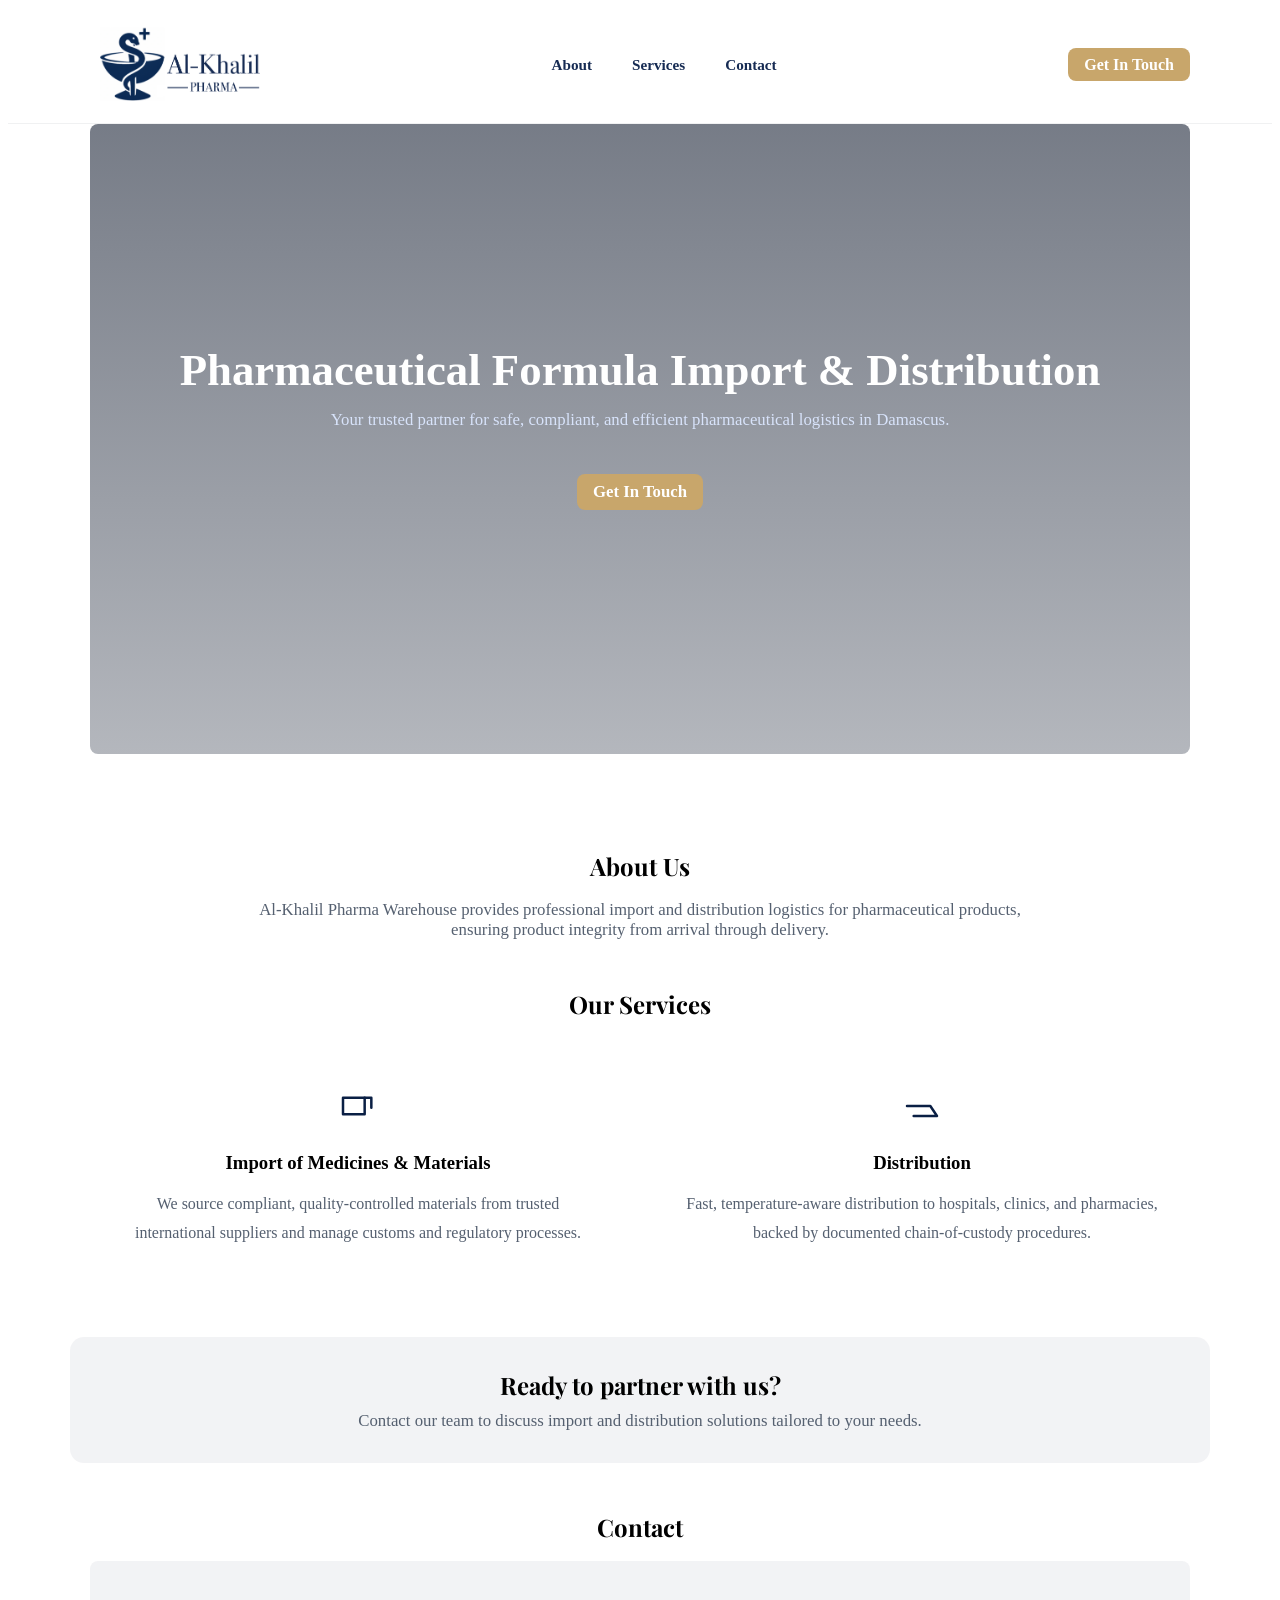
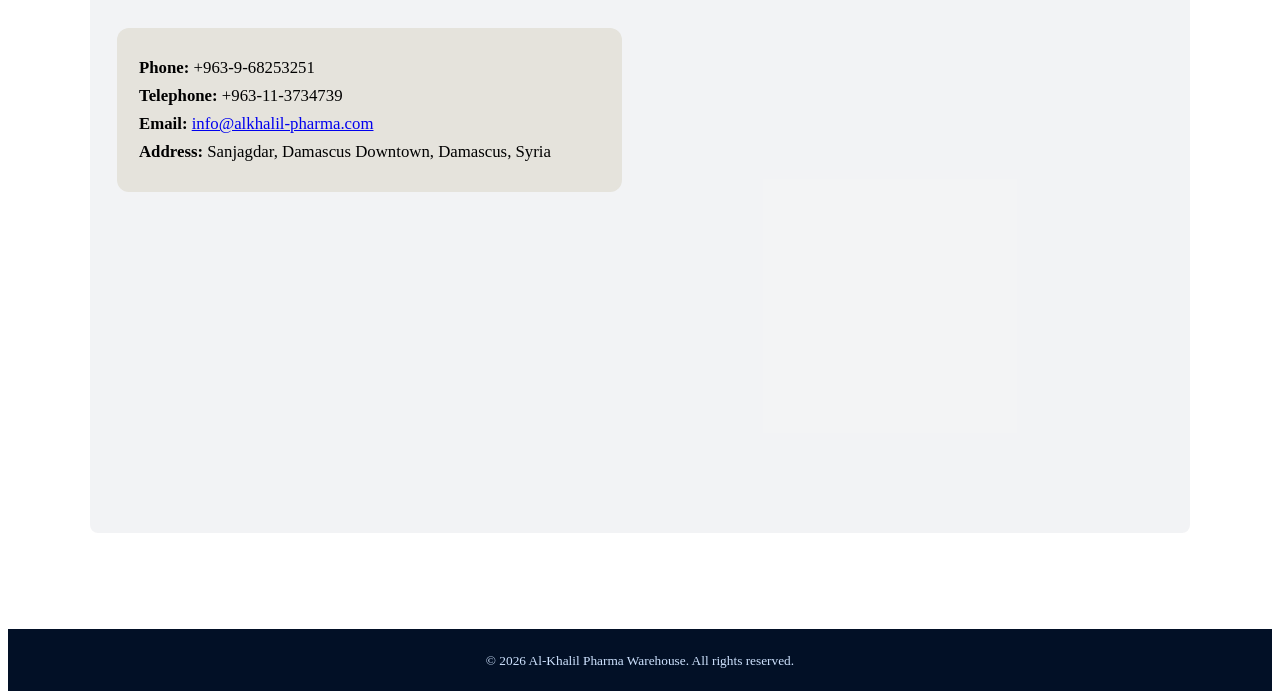
==== index.html @ 975c4d78 "Add files via upload" ====
<!DOCTYPE html>
<html lang="en">
<head>
<meta charset="utf-8">
<meta name="viewport" content="width=device-width, initial-scale=1">
<meta name="description" content="Al-Khalil Pharma Warehouse — secure pharmaceutical storage, import and distribution services in Damascus.">
<meta name="theme-color" content="#0A1F44">
<title>Al-Khalil Pharma Warehouse</title>

<link rel="preconnect" href="https://fonts.googleapis.com">
<link rel="preconnect" href="https://fonts.gstatic.com" crossorigin>
<link href="https://fonts.googleapis.com/css2?family=Inter:wght@300;400;600;700&family=Playfair+Display:wght@600;700&display=swap" rel="stylesheet">

<style>
:root{
    --bg:#ffffff;
    --surface:#ffffff;
    --muted:#556070;
    --primary:#0A1F44;
    --accent:#c8a66b;
    --radius:14px;
    --container:clamp(340px, 88vw, 1100px);
    --base-font:16px;
}

html {
    scroll-behavior: smooth;
}
/* Header */
header{
    background:transparent;
    color:var(--primary);
    border-bottom:1px solid rgba(9,24,44,0.06);
    position:sticky;
    top:0;
    z-index:1000;
}
.wrap{
    max-width:var(--container);
    margin:0 auto;
    padding:18px;
    display:flex;
    align-items:center;
    justify-content:space-between;
    background-color: white;
}
img {
    width: 160px;
    padding-left: 10px !important;

}
.wrap0 {
    background-color: #021026;
}
nav a{
    font-size: 0.95rem;
    transition: 0.2s;
    padding: 10px 18px;
    border-radius: 8px;
    /* background: navy; */
    color: #162b53;
    text-decoration: none;
    font-weight: 600;
    transition: 0.2s;
}

nav a:hover{color:var(--accent);}
.mobile-toggle{display:none; background:transparent; border:0; color:var(--primary); font-size:1.6rem; cursor:pointer;}
.header-cta .btn{padding:8px 16px; border-radius:8px; background:var(--accent); color:var(--surface); text-decoration:none; font-weight:600; transition:0.2s;}
.header-cta .btn:hover{opacity:0.9; transform:translateY(-1px);}

/* Hero */
.hero{
    color:white;
    text-align:left;
    background-image:linear-gradient(rgba(6,16,36,0.55), rgba(6,16,36,0.3)), url('images/hback.png');
    background-size:cover;
    background-position:center;
    background-repeat:no-repeat;
    position:relative;
    border-radius: 8px;
    min-height:70vh;
    display:flex;
    align-items:center;
    justify-content: center; 

}
.hero-inner{
    max-width:var(--container);
    margin:0 auto;
    padding:64px 20px;
    z-index:1;
    position:relative;
    transform: translateY(-40px);
    padding-top:120px;
    text-align: center;
}
.hero h1{
    font-size:clamp(1.8rem, 4vw, 2.8rem);
    margin:0 0 14px;
    font-weight:700;
}
.hero p{
    color:rgba(219,231,255,0.95);
    margin:0 0 20px;
    font-size:1.05rem;
}
.hero .btn{
    font-size: 1.05em;
    padding: 8px 16px;
    border-radius: 8px;
    background: var(--accent);
    color: var(--surface);
    text-decoration: none;
    font-weight: 600;
    left: auto !important;
    display:inline-block;
    margin-top:28px;
    margin-left:0;
    margin: 24px auto 0;

}
.hero .btn:hover{opacity:0.9; transform:translateY(-2px);}

.contact {
    gap: 36px;
    padding: 44px 0;
    background-color: rgba(10,31,68,0.05);
    border-radius: 8px;
}

.contact .map {
    width: 450px !important;
    height: 390px !important;
    border-bottom-style: solid !important;
    border-bottom-width: 0px !important;
    border-bottom-left-radius: 12px !important;
    border-bottom-right-radius: 12px !important;
    margin-bottom: 50px !important;
}

.info {
    background-color: rgb(229, 227, 220) !important;
    border-top-left-radius: 12px !important;
    border-top-right-radius: 8px;
    border-bottom-right-radius: 8px;
    border-bottom-left-radius: 12px !important;
    margin-left: 27px !important;
    margin-top: 23px !important;
}
.contact .div {
    padding: 22px;
    border-radius: 12px;
    background: transparent;
}
/* Main content */
main{padding:48px 20px}
section{max-width:var(--container); margin:0 auto 48px}
h2{font-size:1.5rem; margin:0 0 18px; text-align:center; font-family:'Playfair Display', serif;}
p.lead{color:var(--muted); text-align:center; max-width:820px; margin:0 auto; font-size:1.05rem}

/* Services */
.services{display:grid; grid-template-columns:repeat(auto-fit,minmax(240px,1fr)); gap:28px; margin-top:28px}
.card{background:transparent; padding:26px; border-radius:calc(var(--radius) + 2px); text-align:center; transition:0.3s}
.card:hover{background:rgba(200,166,107,0.05); transform:translateY(-4px)}
.icon{width:64px;height:64px;margin:0 auto 14px; display:flex; align-items:center; justify-content:center; color:var(--primary)}
.card h3{margin:8px 0 12px; font-weight:600}
.card p{color:var(--muted); font-size:1rem; line-height:1.8}

/* Contact */
.contact{display:grid; grid-template-columns:1fr; gap:24px; align-items:start; justify-items:stretch; padding:28px 0}
.contact div{padding:22px; border-radius:12px; background:transparent}
.contact .info p{margin:8px 0; font-size:1.05rem}
.contact .map{display:block}
.contact .map iframe{width:100%; height:320px; border:0; border-radius:10px}

@media (min-width:900px){
    .contact{grid-template-columns:1fr 1fr; gap:36px; padding:44px 0}
    .contact .map iframe{height:440px}
}

/* CTA section */
.center-cta{background:rgba(10,31,68,0.05); border-radius:var(--radius); padding:32px 20px; text-align:center}
.center-cta h2{margin-bottom:10px}
.center-cta .btn{padding:12px 20px; font-size:1rem}

/* Footer */
footer{background:#021026; color:#cfe3ff; padding:22px 0; text-align:center}

/* Logo */
.logo{
    display:block;
    max-height:56px;
    width:auto;
    object-fit:contain;
    cursor:pointer;
}

/* Media queries */
@media (max-width:800px){
    nav{display:none}
    .mobile-toggle{display:block}
    .hero-inner{padding:48px 16px}
    .contact{grid-template-columns:1fr}
    .wrap{padding:12px}
}
nav a:focus, .mobile-toggle:focus{outline:3px solid rgba(12,44,78,0.12); outline-offset:2px}
</style>
</head>
<body>

<header role="banner">
    <div class="wrap">
        <div id="logo">
            <img src="images/logo.png" alt="Al-Khalil Pharma logo">
        </div>
        <nav role="navigation" aria-label="Main navigation">
            <a href="#about">About</a>
            <a href="#services">Services</a>
            <a href="#contact">Contact</a>
        </nav>

        <div class="header-cta">
            <a href="#contact" class="btn">Get In Touch</a>
        </div>

        <button class="mobile-toggle" aria-controls="mobile-menu" aria-expanded="false">☰</button>
    </div>

    <div id="mobile-menu" style="display:none; padding:0 18px 18px; background:linear-gradient(180deg,var(--primary),#0b274f);">
        <a href="#about" style="display:block; color:white; padding:8px 0; text-decoration:none">About</a>
        <a href="#services" style="display:block; color:white; padding:8px 0; text-decoration:none">Services</a>
        <a href="#contact" style="display:block; color:white; padding:8px 0; text-decoration:none">Contact</a>
    </div>
</header>

<!-- Hero section -->
<section class="hero">
    <div class="hero-inner">
        <h1>Pharmaceutical Formula Import & Distribution</h1>
        <p>Your trusted partner for safe, compliant, and efficient pharmaceutical logistics in Damascus.</p>
        <a href="#contact" class="btn">Get In Touch</a>
    </div>
    <img src="images/hero.jpg" alt="Pharmaceutical warehouse" style="display:none;" loading="lazy" onerror="console.warn('Hero image missing');">
</section>

<main>
<section id="about">
    <h2>About Us</h2>
    <p class="lead">Al-Khalil Pharma Warehouse provides professional import and distribution logistics for pharmaceutical products, ensuring product integrity from arrival through delivery.</p>
</section>

<section id="services">
    <h2>Our Services</h2>
    <div class="services">
        <div class="card">
            <div class="icon" aria-hidden="true">
                <svg width="40" height="40" viewBox="0 0 24 24" fill="none">
                    <path d="M3 7h13v10H3z" stroke="currentColor" stroke-width="1.5" stroke-linecap="round" stroke-linejoin="round"/>
                    <path d="M16 7l4 0 0 6" stroke="currentColor" stroke-width="1.5" stroke-linecap="round" stroke-linejoin="round"/>
                </svg>
            </div>
            <h3>Import of Medicines & Materials</h3>
            <p>We source compliant, quality-controlled materials from trusted international suppliers and manage customs and regulatory processes.</p>
        </div>

        <div class="card">
            <div class="icon" aria-hidden="true">
                <svg width="40" height="40" viewBox="0 0 24 24" fill="none">
                    <path d="M3 12h14l4 6H7" stroke="currentColor" stroke-width="1.5" stroke-linecap="round" stroke-linejoin="round"/>
                </svg>
            </div>
            <h3>Distribution</h3>
            <p>Fast, temperature-aware distribution to hospitals, clinics, and pharmacies, backed by documented chain-of-custody procedures.</p>
        </div>
    </div>
</section>

<section class="center-cta">
    <h2>Ready to partner with us?</h2>
    <p class="lead">Contact our team to discuss import and distribution solutions tailored to your needs.</p>
</section>

<section id="contact">
    <h2>Contact</h2>
    <div class="contact">
        <div class="info">
            <p><strong>Phone:</strong> +963-9-68253251 </p>
            <p><strong>Telephone:</strong> +963-11-3734739 </p>
            <p><strong>Email:</strong> <a href="mailto:info@alkhalil-pharma.com">info@alkhalil-pharma.com</a>
</p>
            <p><strong>Address:</strong> Sanjagdar, Damascus Downtown, Damascus, Syria</p>
        </div>
        <div class="map" aria-label="Map showing our location">
            <iframe src="https://www.google.com/maps/embed?pb=!1m18!1m12!1m3!1d3326.565619617214!2d36.299895299999996!3d33.512676899999995!2m3!1f0!2f0!3f0!3m2!1i1024!2i768!4f13.1!3m3!1m2!1s0x1518e7844804841b%3A0x6ba2b49e7fdc42d!2sKayaly%20%26%20alkhalil%20store!5e0!3m2!1sar!2s!4v1767476473838!5m2!1sar!2s" width="600" height="450" style="border:0;" allowfullscreen="" loading="lazy" referrerpolicy="no-referrer-when-downgrade"></iframe>
        </div>
    </div>
</section>
</main>

<footer>
    <div class="wrap0">
        <small>© 2026 Al-Khalil Pharma Warehouse. All rights reserved.</small>
    </div>
</footer>

<script>
(function(){
    const btn = document.querySelector('.mobile-toggle');
    const menu = document.getElementById('mobile-menu');
    if(!btn || !menu) return;
    btn.addEventListener('click', function(){
        const expanded = this.getAttribute('aria-expanded') === 'true';
        this.setAttribute('aria-expanded', String(!expanded));
        menu.style.display = expanded ? 'none' : 'block';
    });
})();
</script>

</body>
</html>
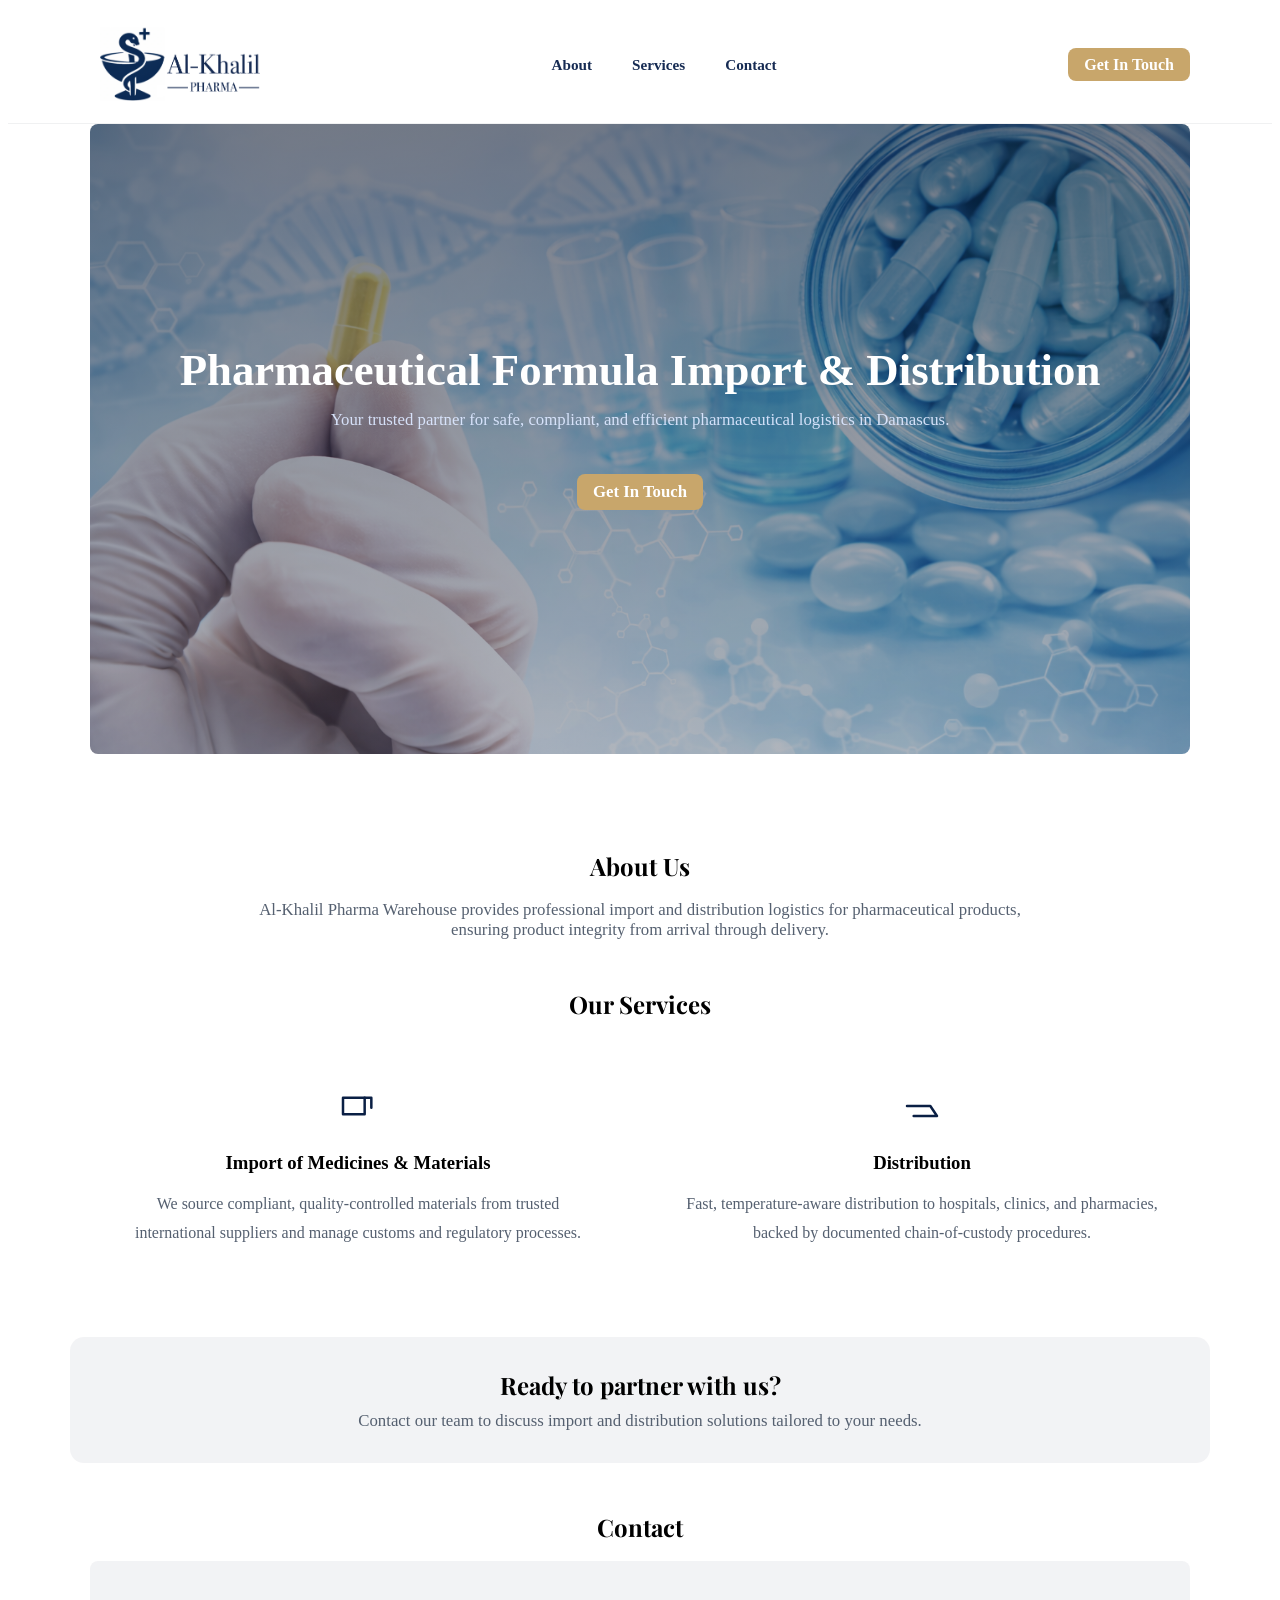
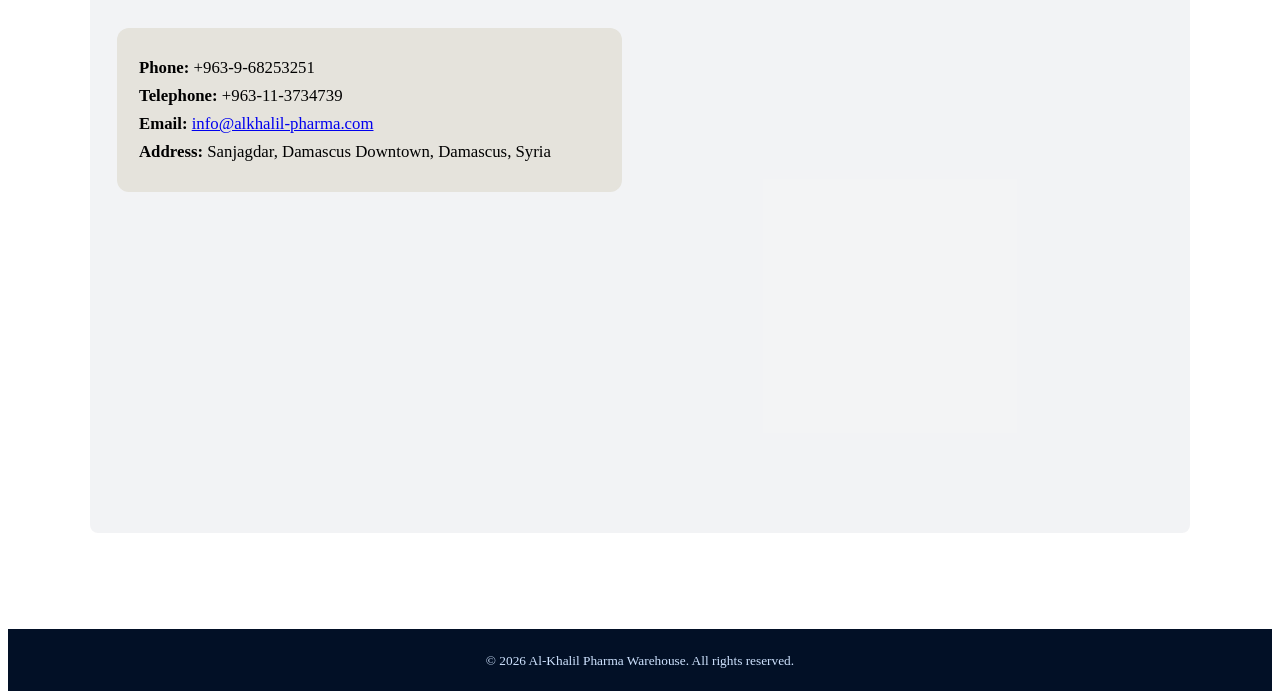
==== commit 7d545226: "Add files via upload" ====
--- a/index.html
+++ b/index.html
@@ -73,7 +73,7 @@
 .hero{
     color:white;
     text-align:left;
-    background-image:linear-gradient(rgba(6,16,36,0.55), rgba(6,16,36,0.3)), url('images/hback.png');
+    background-image:linear-gradient(rgba(6,16,36,0.55), rgba(6,16,36,0.3)), url('images/hback.PNG');
     background-size:cover;
     background-position:center;
     background-repeat:no-repeat;
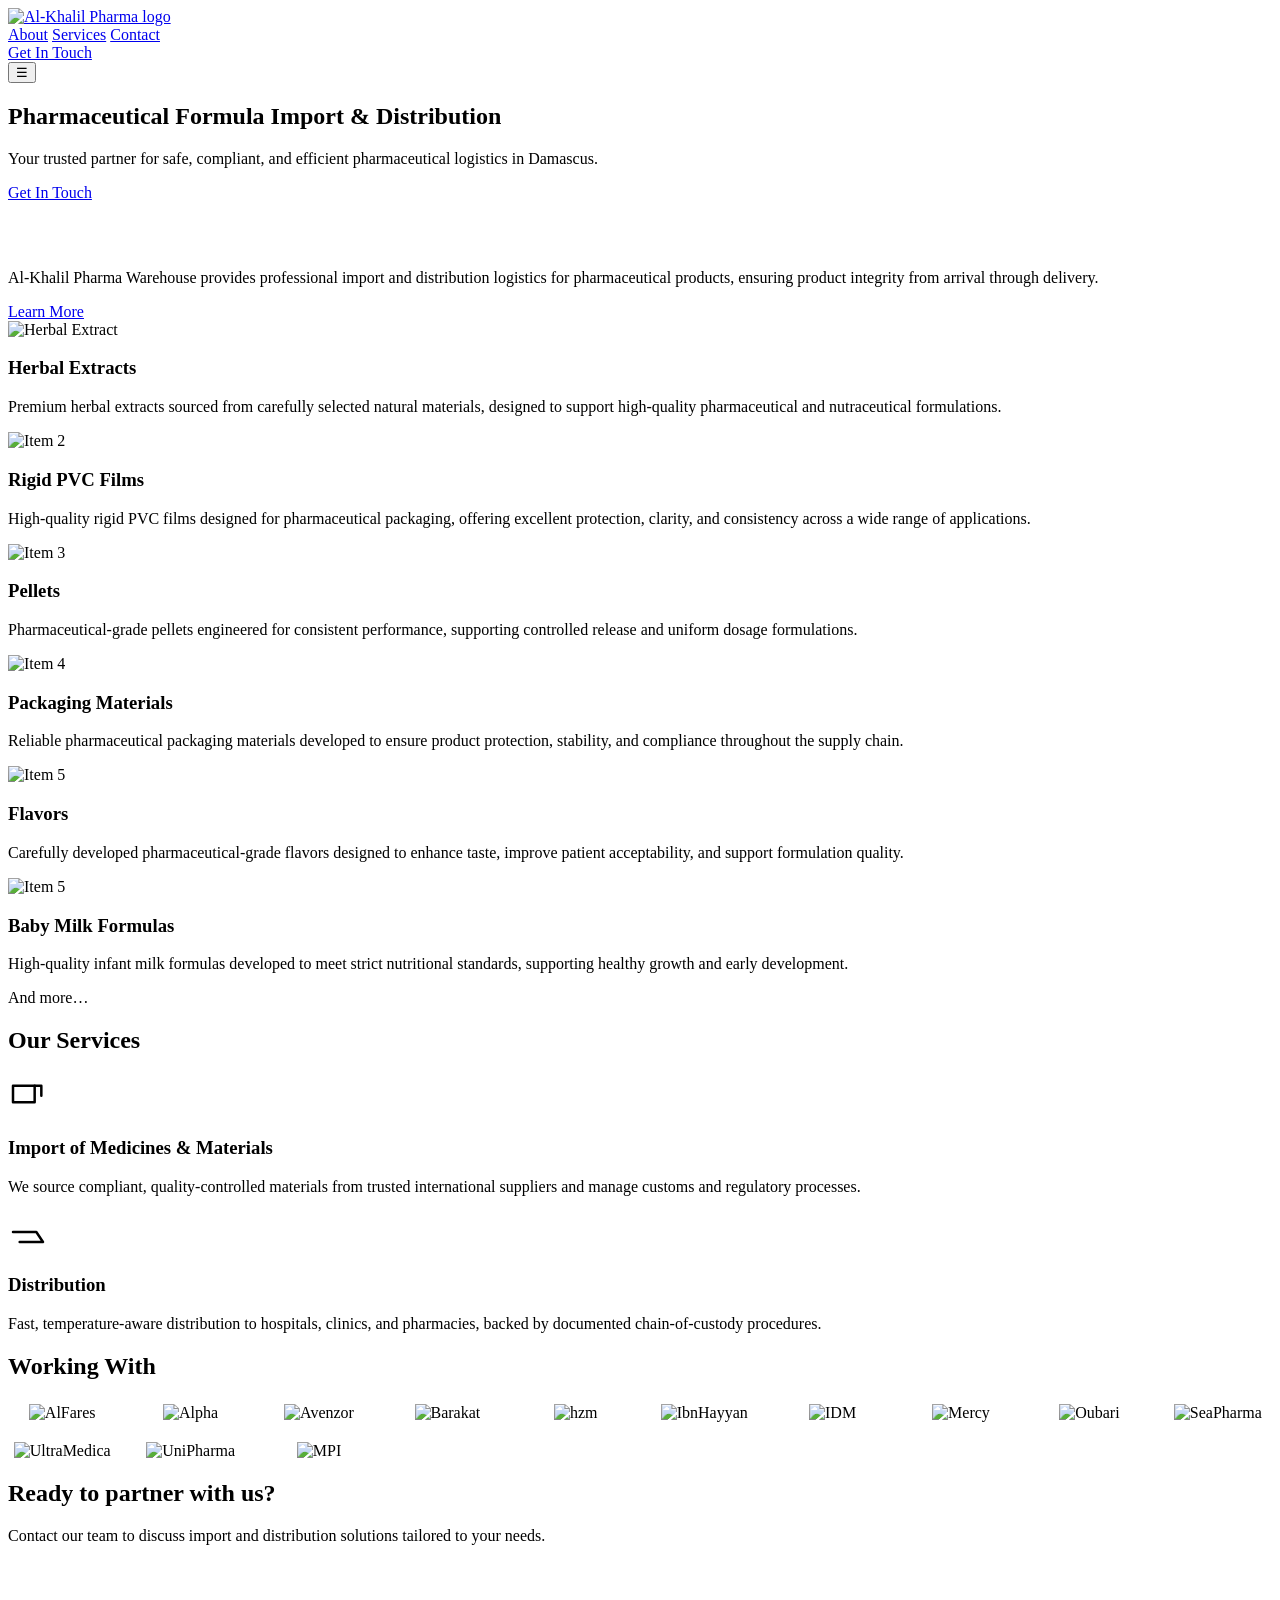
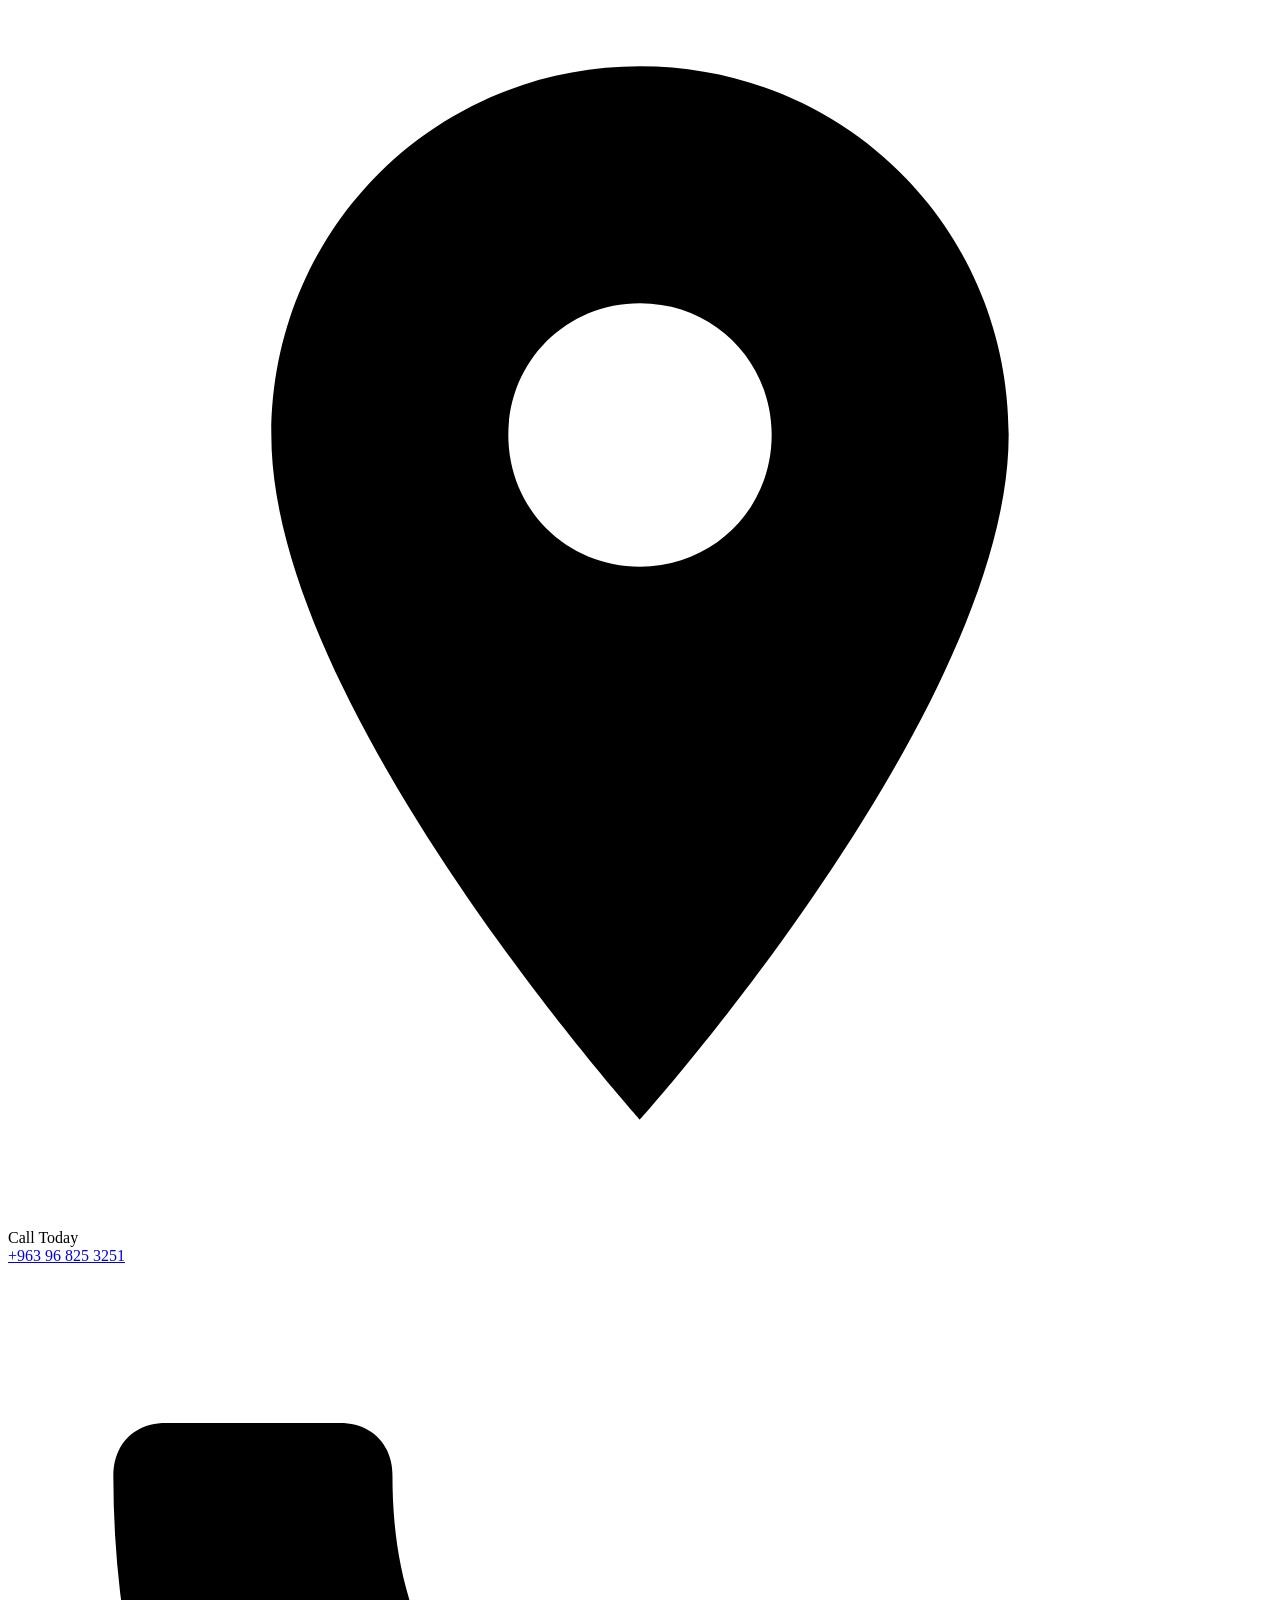
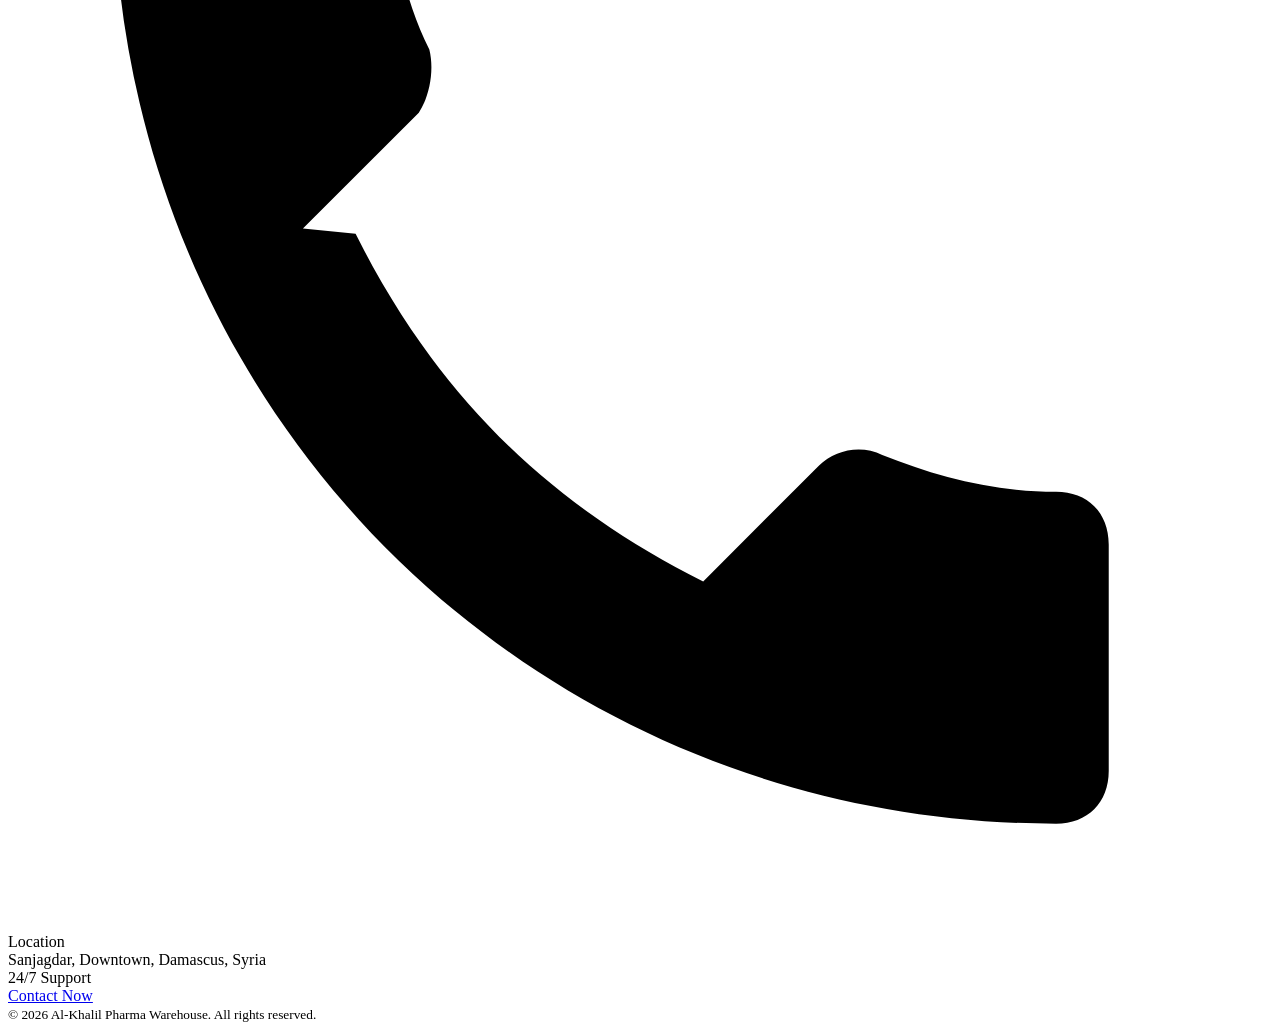
==== commit b583e237: "Add files via upload" ====
--- a/index.html
+++ b/index.html
@@ -3,235 +3,43 @@
 <head>
 <meta charset="utf-8">
 <meta name="viewport" content="width=device-width, initial-scale=1">
-<meta name="description" content="Al-Khalil Pharma Warehouse — secure pharmaceutical storage, import and distribution services in Damascus.">
+<meta name="description" content="Al-Khalil Pharma Warehouse — secure pharmaceutical import and distribution services in Damascus.">
 <meta name="theme-color" content="#0A1F44">
 <title>Al-Khalil Pharma Warehouse</title>
 
 <link rel="preconnect" href="https://fonts.googleapis.com">
 <link rel="preconnect" href="https://fonts.gstatic.com" crossorigin>
 <link href="https://fonts.googleapis.com/css2?family=Inter:wght@300;400;600;700&family=Playfair+Display:wght@600;700&display=swap" rel="stylesheet">
-
-<style>
-:root{
-    --bg:#ffffff;
-    --surface:#ffffff;
-    --muted:#556070;
-    --primary:#0A1F44;
-    --accent:#c8a66b;
-    --radius:14px;
-    --container:clamp(340px, 88vw, 1100px);
-    --base-font:16px;
-}
-
-html {
-    scroll-behavior: smooth;
-}
-/* Header */
-header{
-    background:transparent;
-    color:var(--primary);
-    border-bottom:1px solid rgba(9,24,44,0.06);
-    position:sticky;
-    top:0;
-    z-index:1000;
-}
-.wrap{
-    max-width:var(--container);
-    margin:0 auto;
-    padding:18px;
-    display:flex;
-    align-items:center;
-    justify-content:space-between;
-    background-color: white;
-}
-img {
-    width: 160px;
-    padding-left: 10px !important;
-
-}
-.wrap0 {
-    background-color: #021026;
-}
-nav a{
-    font-size: 0.95rem;
-    transition: 0.2s;
-    padding: 10px 18px;
-    border-radius: 8px;
-    /* background: navy; */
-    color: #162b53;
-    text-decoration: none;
-    font-weight: 600;
-    transition: 0.2s;
-}
-
-nav a:hover{color:var(--accent);}
-.mobile-toggle{display:none; background:transparent; border:0; color:var(--primary); font-size:1.6rem; cursor:pointer;}
-.header-cta .btn{padding:8px 16px; border-radius:8px; background:var(--accent); color:var(--surface); text-decoration:none; font-weight:600; transition:0.2s;}
-.header-cta .btn:hover{opacity:0.9; transform:translateY(-1px);}
-
-/* Hero */
-.hero{
-    color:white;
-    text-align:left;
-    background-image:linear-gradient(rgba(6,16,36,0.55), rgba(6,16,36,0.3)), url('images/hback.PNG');
-    background-size:cover;
-    background-position:center;
-    background-repeat:no-repeat;
-    position:relative;
-    border-radius: 8px;
-    min-height:70vh;
-    display:flex;
-    align-items:center;
-    justify-content: center; 
-
-}
-.hero-inner{
-    max-width:var(--container);
-    margin:0 auto;
-    padding:64px 20px;
-    z-index:1;
-    position:relative;
-    transform: translateY(-40px);
-    padding-top:120px;
-    text-align: center;
-}
-.hero h1{
-    font-size:clamp(1.8rem, 4vw, 2.8rem);
-    margin:0 0 14px;
-    font-weight:700;
-}
-.hero p{
-    color:rgba(219,231,255,0.95);
-    margin:0 0 20px;
-    font-size:1.05rem;
-}
-.hero .btn{
-    font-size: 1.05em;
-    padding: 8px 16px;
-    border-radius: 8px;
-    background: var(--accent);
-    color: var(--surface);
-    text-decoration: none;
-    font-weight: 600;
-    left: auto !important;
-    display:inline-block;
-    margin-top:28px;
-    margin-left:0;
-    margin: 24px auto 0;
-
-}
-.hero .btn:hover{opacity:0.9; transform:translateY(-2px);}
-
-.contact {
-    gap: 36px;
-    padding: 44px 0;
-    background-color: rgba(10,31,68,0.05);
-    border-radius: 8px;
-}
-
-.contact .map {
-    width: 450px !important;
-    height: 390px !important;
-    border-bottom-style: solid !important;
-    border-bottom-width: 0px !important;
-    border-bottom-left-radius: 12px !important;
-    border-bottom-right-radius: 12px !important;
-    margin-bottom: 50px !important;
-}
-
-.info {
-    background-color: rgb(229, 227, 220) !important;
-    border-top-left-radius: 12px !important;
-    border-top-right-radius: 8px;
-    border-bottom-right-radius: 8px;
-    border-bottom-left-radius: 12px !important;
-    margin-left: 27px !important;
-    margin-top: 23px !important;
-}
-.contact .div {
-    padding: 22px;
-    border-radius: 12px;
-    background: transparent;
-}
-/* Main content */
-main{padding:48px 20px}
-section{max-width:var(--container); margin:0 auto 48px}
-h2{font-size:1.5rem; margin:0 0 18px; text-align:center; font-family:'Playfair Display', serif;}
-p.lead{color:var(--muted); text-align:center; max-width:820px; margin:0 auto; font-size:1.05rem}
-
-/* Services */
-.services{display:grid; grid-template-columns:repeat(auto-fit,minmax(240px,1fr)); gap:28px; margin-top:28px}
-.card{background:transparent; padding:26px; border-radius:calc(var(--radius) + 2px); text-align:center; transition:0.3s}
-.card:hover{background:rgba(200,166,107,0.05); transform:translateY(-4px)}
-.icon{width:64px;height:64px;margin:0 auto 14px; display:flex; align-items:center; justify-content:center; color:var(--primary)}
-.card h3{margin:8px 0 12px; font-weight:600}
-.card p{color:var(--muted); font-size:1rem; line-height:1.8}
-
-/* Contact */
-.contact{display:grid; grid-template-columns:1fr; gap:24px; align-items:start; justify-items:stretch; padding:28px 0}
-.contact div{padding:22px; border-radius:12px; background:transparent}
-.contact .info p{margin:8px 0; font-size:1.05rem}
-.contact .map{display:block}
-.contact .map iframe{width:100%; height:320px; border:0; border-radius:10px}
-
-@media (min-width:900px){
-    .contact{grid-template-columns:1fr 1fr; gap:36px; padding:44px 0}
-    .contact .map iframe{height:440px}
-}
-
-/* CTA section */
-.center-cta{background:rgba(10,31,68,0.05); border-radius:var(--radius); padding:32px 20px; text-align:center}
-.center-cta h2{margin-bottom:10px}
-.center-cta .btn{padding:12px 20px; font-size:1rem}
-
-/* Footer */
-footer{background:#021026; color:#cfe3ff; padding:22px 0; text-align:center}
-
-/* Logo */
-.logo{
-    display:block;
-    max-height:56px;
-    width:auto;
-    object-fit:contain;
-    cursor:pointer;
-}
-
-/* Media queries */
-@media (max-width:800px){
-    nav{display:none}
-    .mobile-toggle{display:block}
-    .hero-inner{padding:48px 16px}
-    .contact{grid-template-columns:1fr}
-    .wrap{padding:12px}
-}
-nav a:focus, .mobile-toggle:focus{outline:3px solid rgba(12,44,78,0.12); outline-offset:2px}
-</style>
+<link rel="stylesheet" href="./css/style.css?v=26">
 </head>
 <body>
-
 <header role="banner">
-    <div class="wrap">
-        <div id="logo">
-            <img src="images/logo.png" alt="Al-Khalil Pharma logo">
-        </div>
-        <nav role="navigation" aria-label="Main navigation">
-            <a href="#about">About</a>
-            <a href="#services">Services</a>
-            <a href="#contact">Contact</a>
-        </nav>
-
-        <div class="header-cta">
-            <a href="#contact" class="btn">Get In Touch</a>
-        </div>
-
-        <button class="mobile-toggle" aria-controls="mobile-menu" aria-expanded="false">☰</button>
-    </div>
-
-    <div id="mobile-menu" style="display:none; padding:0 18px 18px; background:linear-gradient(180deg,var(--primary),#0b274f);">
-        <a href="#about" style="display:block; color:white; padding:8px 0; text-decoration:none">About</a>
-        <a href="#services" style="display:block; color:white; padding:8px 0; text-decoration:none">Services</a>
-        <a href="#contact" style="display:block; color:white; padding:8px 0; text-decoration:none">Contact</a>
-    </div>
+  <div class="wrap">
+    <div id="logo">
+      <a href="index.html" aria-label="Home">
+        <img src="images/logon.png" alt="Al-Khalil Pharma logo">
+      </a>
+    </div>
+
+    <nav role="navigation" aria-label="Main navigation">
+      <a href="about.html">About</a>
+      <a href="index.html#services">Services</a>
+      <a href="contact.html" class="active">Contact</a>
+    </nav>
+
+    <div class="header-cta">
+      <a href="contact.html" class="btn">Get In Touch</a>
+    </div>
+
+    <button class="mobile-toggle" aria-controls="mobile-menu" aria-expanded="false">☰</button>
+  </div>
+
+  <div id="mobile-menu" style="display:none; padding:0 18px 18px; background:linear-gradient(180deg,var(--primary),#0b274f);">
+    <a href="index.html" style="display:block; color:white; padding:8px 0; text-decoration:none">Home</a>
+    <a href="about.html" style="display:block; color:white; padding:8px 0; text-decoration:none">About</a>
+    <a href="index.html#services" style="display:block; color:white; padding:8px 0; text-decoration:none">Services</a>
+    <a href="contact.html" style="display:block; color:white; padding:8px 0; text-decoration:none">Contact</a>
+  </div>
 </header>
 
 <!-- Hero section -->
@@ -241,14 +49,74 @@
         <p>Your trusted partner for safe, compliant, and efficient pharmaceutical logistics in Damascus.</p>
         <a href="#contact" class="btn">Get In Touch</a>
     </div>
-    <img src="images/hero.jpg" alt="Pharmaceutical warehouse" style="display:none;" loading="lazy" onerror="console.warn('Hero image missing');">
 </section>
 
 <main>
 <section id="about">
-    <h2>About Us</h2>
-    <p class="lead">Al-Khalil Pharma Warehouse provides professional import and distribution logistics for pharmaceutical products, ensuring product integrity from arrival through delivery.</p>
-</section>
+    <h2 style="color: white;">About Us</h2>
+    <p class="lead">
+        Al-Khalil Pharma Warehouse provides professional import and distribution logistics 
+        for pharmaceutical products, ensuring product integrity from arrival through delivery.
+    </p>
+    <div class="abouthref">
+            <a href="about.html" class="btnbut">Learn More</a>
+        </div>
+</section>
+    <div class="showcase-grid">
+
+  <div class="showcase-card">
+    <div class="showcase-img">
+      <img src="images/herbal.png" alt="Herbal Extract">
+    </div>
+    <h3>Herbal Extracts</h3>
+    <p>Premium herbal extracts sourced from carefully selected natural materials, designed to support high-quality pharmaceutical and nutraceutical formulations.</p>
+  </div>
+
+  <div class="showcase-card">
+    <div class="showcase-img">
+      <img src="images/pvc.png" alt="Item 2">
+    </div>
+    <h3>Rigid PVC Films</h3>
+    <p>High-quality rigid PVC films designed for pharmaceutical packaging, offering excellent protection, clarity, and consistency across a wide range of applications.</p>
+  </div>
+
+  <div class="showcase-card">
+    <div class="showcase-img">
+      <img src="images/pellets.png" alt="Item 3">
+    </div>
+    <h3>Pellets</h3>
+    <p>Pharmaceutical-grade pellets engineered for consistent performance, supporting controlled release and uniform dosage formulations.</p>
+  </div>
+
+  <div class="showcase-card">
+    <div class="showcase-img">
+      <img src="images/packing.png" alt="Item 4">
+    </div>
+    <h3>Packaging Materials</h3>
+    <p>Reliable pharmaceutical packaging materials developed to ensure product protection, stability, and compliance throughout the supply chain.</p>
+  </div>
+
+  <div class="showcase-card">
+    <div class="showcase-img">
+      <img src="images/flavors.png" alt="Item 5">
+    </div>
+    <h3>Flavors</h3>
+    <p>Carefully developed pharmaceutical-grade flavors designed to enhance taste, improve patient acceptability, and support formulation quality.</p>
+  </div>
+
+  <div class="showcase-card">
+    <div class="showcase-img">
+      <img src="images/baby.png" alt="Item 5">
+    </div>
+    <h3>Baby Milk Formulas</h3>
+    <p>High-quality infant milk formulas developed to meet strict nutritional standards, supporting healthy growth and early development.</p>
+  </div>
+
+</div>
+
+<div class="showcase-more">
+  <span>And more…</span>
+</div>
 
 <section id="services">
     <h2>Our Services</h2>
@@ -275,29 +143,74 @@
         </div>
     </div>
 </section>
-
+    <div class="mainworking">
+         <h2 class="ww">Working With</h2>
+    <div class="workingwith" style="display:grid; grid-template-columns:repeat(auto-fit, minmax(100px, 1fr)); gap:20px; margin-top:24px; align-items:center; justify-items:center;">
+        <img src="images/alfares.png" alt="AlFares">
+        <img src="images/alpha.png" alt="Alpha">
+        <img src="images/avenzor.png" alt="Avenzor">
+        <img src="images/barakat.png" alt="Barakat">
+        <img src="images/hzm.png" alt="hzm">
+        <img src="images/ibnhayyan.png" alt="IbnHayyan">
+        <img src="images/idm.png" alt="IDM">
+        <img src="images/mercy.png" alt="Mercy">
+        <img src="images/oubari.png" alt="Oubari">
+        <img src="images/sea.png" alt="SeaPharma">
+        <img src="images/ultramedica.png" alt="UltraMedica">
+        <img src="images/unifarma.png" alt="UniPharma">
+        <img src="images/mpi.jpg" alt="MPI">
+    </div>
+    </div>
 <section class="center-cta">
     <h2>Ready to partner with us?</h2>
-    <p class="lead">Contact our team to discuss import and distribution solutions tailored to your needs.</p>
-</section>
-
-<section id="contact">
-    <h2>Contact</h2>
-    <div class="contact">
-        <div class="info">
-            <p><strong>Phone:</strong> +963-9-68253251 </p>
-            <p><strong>Telephone:</strong> +963-11-3734739 </p>
-            <p><strong>Email:</strong> <a href="mailto:info@alkhalil-pharma.com">info@alkhalil-pharma.com</a>
-</p>
-            <p><strong>Address:</strong> Sanjagdar, Damascus Downtown, Damascus, Syria</p>
-        </div>
-        <div class="map" aria-label="Map showing our location">
-            <iframe src="https://www.google.com/maps/embed?pb=!1m18!1m12!1m3!1d3326.565619617214!2d36.299895299999996!3d33.512676899999995!2m3!1f0!2f0!3f0!3m2!1i1024!2i768!4f13.1!3m3!1m2!1s0x1518e7844804841b%3A0x6ba2b49e7fdc42d!2sKayaly%20%26%20alkhalil%20store!5e0!3m2!1sar!2s!4v1767476473838!5m2!1sar!2s" width="600" height="450" style="border:0;" allowfullscreen="" loading="lazy" referrerpolicy="no-referrer-when-downgrade"></iframe>
-        </div>
-    </div>
+    <p class="ccd">Contact our team to discuss import and distribution solutions tailored to your needs.</p>
 </section>
 </main>
-
+<section class="cta-strip">
+  <div class="cta-wrap">
+
+    <div class="cta-item">
+      <div class="cta-ico">
+  <svg viewBox="0 0 24 24" aria-hidden="true">
+    <path d="M12 2c-3.9 0-7 3.1-7 7
+      0 5.2 7 13 7 13s7-7.8 7-13c0-3.9-3.1-7-7-7zm0 9.5
+      c-1.4 0-2.5-1.1-2.5-2.5S10.6 6.5 12 6.5
+      s2.5 1.1 2.5 2.5S13.4 11.5 12 11.5z"/>
+  </svg>
+</div>
+
+      <div>
+        <div class="cta-label">Call Today</div>
+        <a class="cta-link" href="tel:+963968253251">+963 96 825 3251</a>
+      </div>
+    </div>
+
+    <div class="cta-item">
+      <div class="cta-ico">
+  <svg viewBox="0 0 24 24" aria-hidden="true">
+    <path d="M6.6 10.8c1.5 3 3.6 5.1 6.6 6.6l2.2-2.2c.3-.3.8-.4 1.2-.2
+      1 .4 2.1.7 3.3.7.6 0 1 .4 1 1V21c0 .6-.4 1-1 1
+      C9.9 22 2 14.1 2 4c0-.6.4-1 1-1h3.3c.6 0 1 .4 1 1
+      0 1.2.2 2.3.7 3.3.1.4 0 .9-.2 1.2l-2.2 2.2z"/>
+  </svg>
+</div>
+
+      <div>
+        <div class="cta-label">Location</div>
+        <div class="cta-text">Sanjagdar, Downtown, Damascus, Syria</div>
+      </div>
+    </div>
+
+    <div class="cta-mid">
+      <div class="cta-big">24/7 Support</div>
+    </div>
+
+    <div class="cta-action">
+      <a class="cta-btn" href="contact.html">Contact Now</a>
+    </div>
+
+  </div>
+</section>
 <footer>
     <div class="wrap0">
         <small>© 2026 Al-Khalil Pharma Warehouse. All rights reserved.</small>
@@ -318,4 +231,4 @@
 </script>
 
 </body>
-</html>+</html>
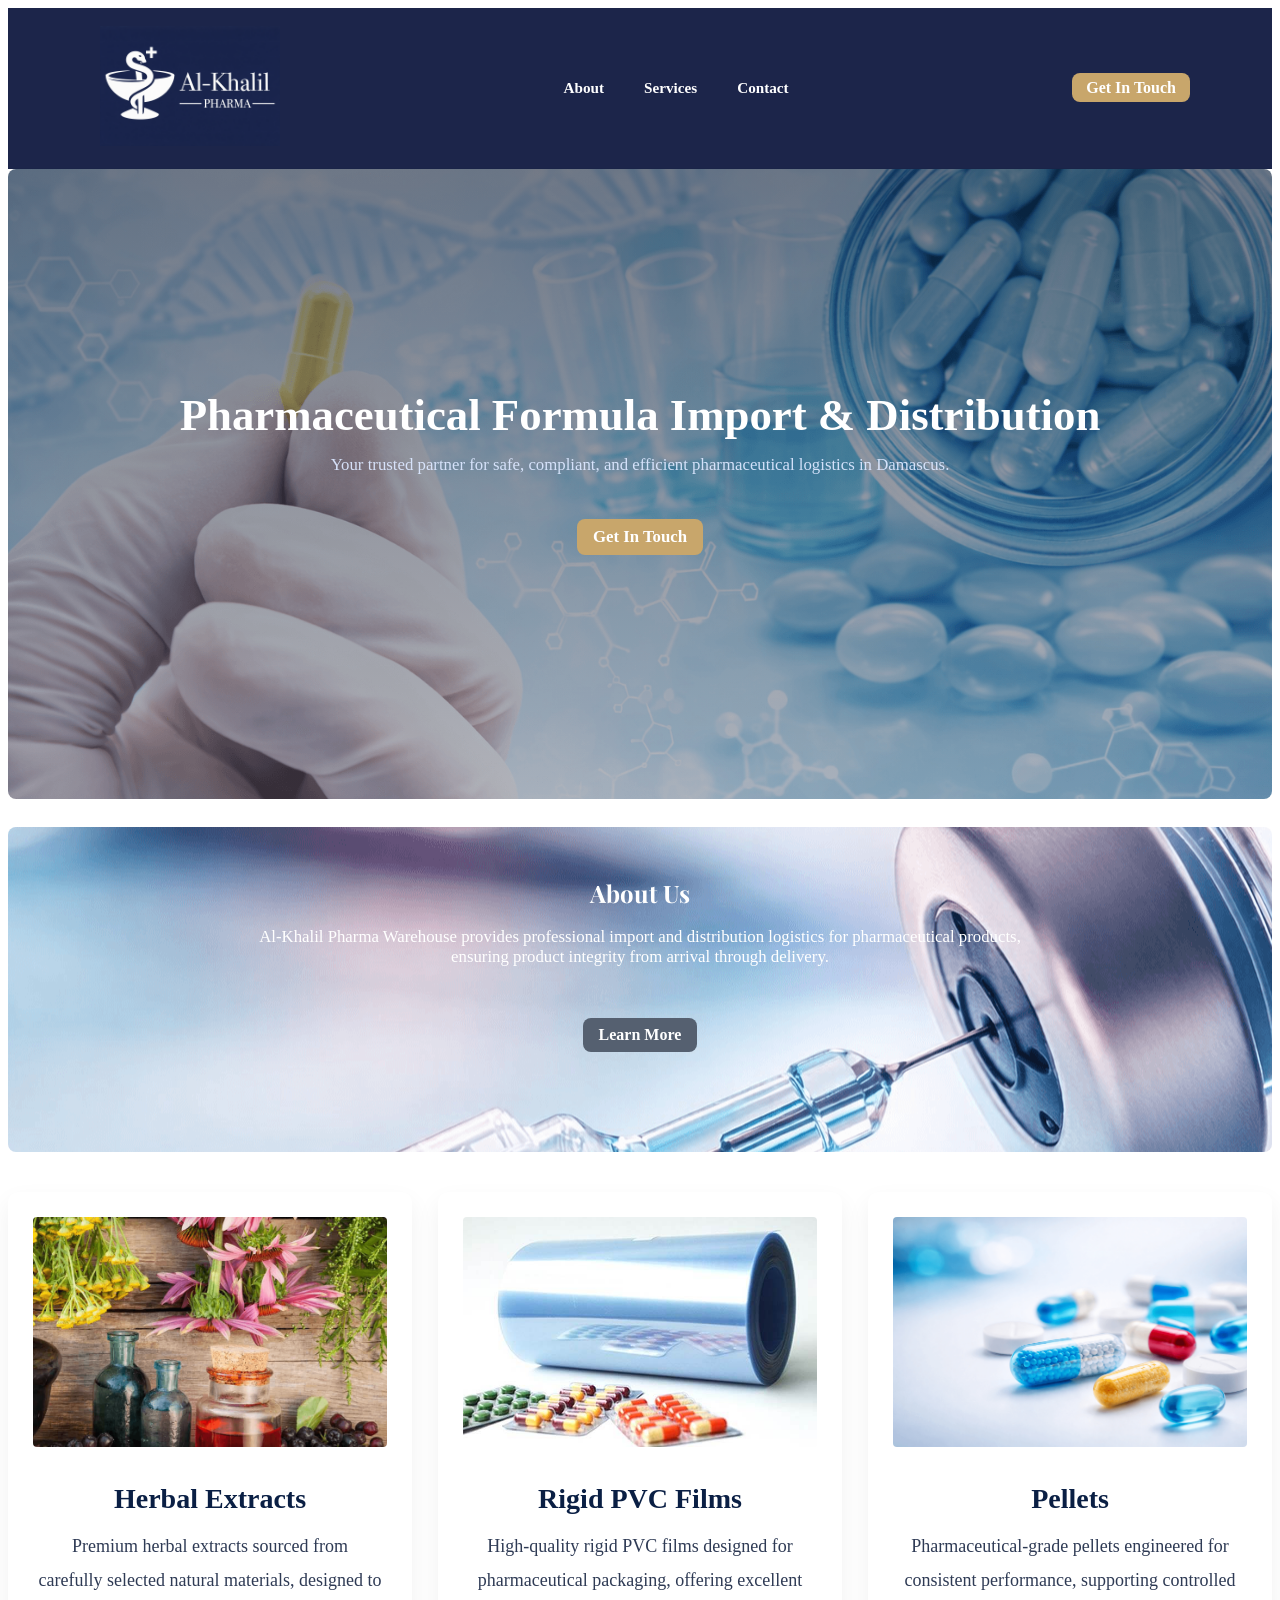
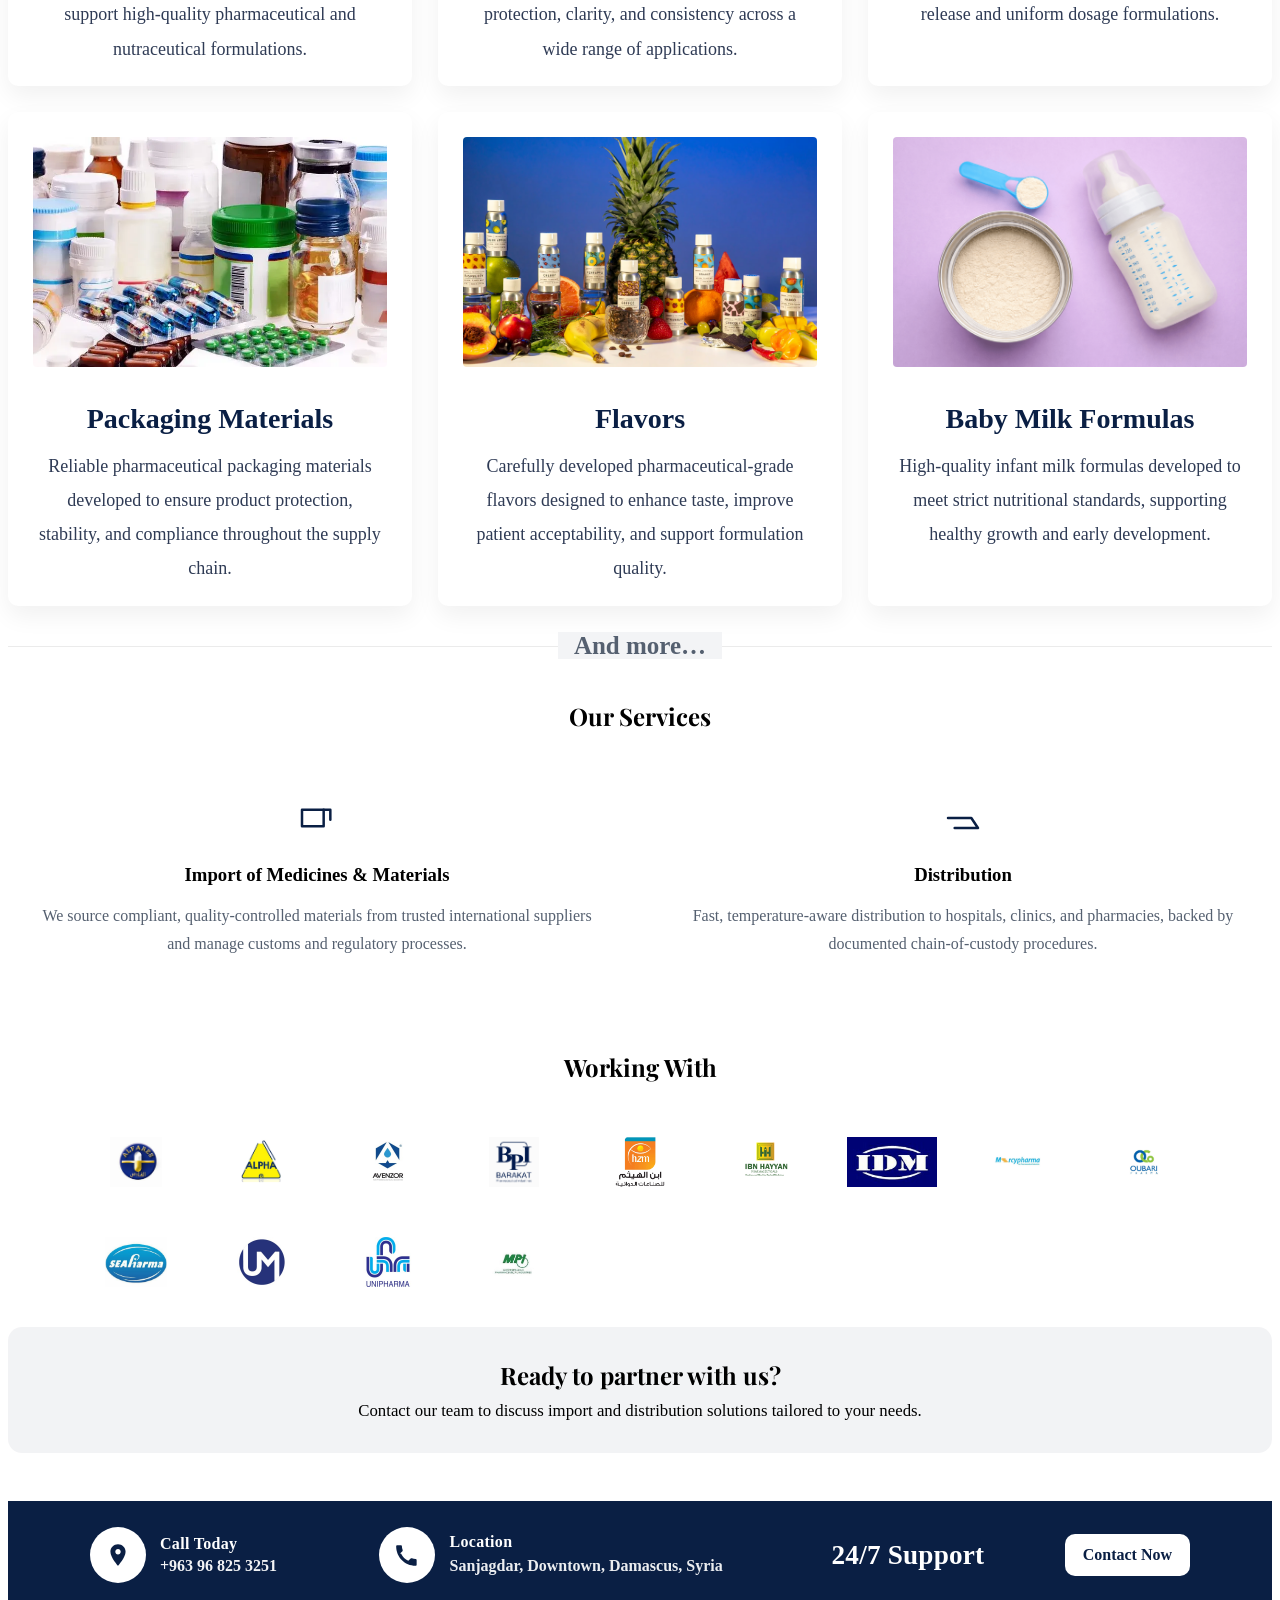
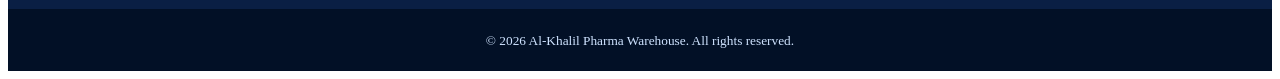
==== commit 7a1acbf4: "Update index.html" ====
--- a/index.html
+++ b/index.html
@@ -10,7 +10,7 @@
 <link rel="preconnect" href="https://fonts.googleapis.com">
 <link rel="preconnect" href="https://fonts.gstatic.com" crossorigin>
 <link href="https://fonts.googleapis.com/css2?family=Inter:wght@300;400;600;700&family=Playfair+Display:wght@600;700&display=swap" rel="stylesheet">
-<link rel="stylesheet" href="./css/style.css?v=26">
+<link rel="stylesheet" href="./css/style.css?v=28">
 </head>
 <body>
 <header role="banner">
--- a/css/style.css
+++ b/css/style.css
@@ -0,0 +1,780 @@
+:root{
+    --bg:#ffffff;
+    --surface:#ffffff;
+    --muted:#556070;
+    --primary:#0A1F44;
+    --accent:#c8a66b;
+    --radius:14px;
+    --container:clamp(340px, 88vw, 1100px);
+    --base-font:16px;
+}
+
+html {
+    scroll-behavior: smooth;
+}
+/* Header */
+header{
+    background:transparent;
+    background-color: rgb(28, 37, 74);
+    color:var(--primary);
+    border-bottom:1px solid rgba(9,24,44,0.06);
+    position:sticky;
+    top:0;
+    z-index:1000;
+}
+.wrap{
+    max-width:var(--container);
+    margin:0 auto;
+    padding:18px;
+    display:flex;
+    align-items:center;
+    justify-content:space-between;
+    background-color: rgb(28, 37, 74);
+}
+#logo img{
+  width: 180px;
+  padding-left: 10px;
+}
+
+/* أي صورة عامة بالموقع */
+img{ max-width:100%; height:auto; }
+
+.wrap0 {
+    background-color: #021026;
+}
+nav a{
+    font-size: 0.95rem;
+    transition: 0.2s;
+    padding: 10px 18px;
+    border-radius: 8px;
+    color: #ffffff;
+    text-decoration: none;
+    font-weight: 600;
+}
+
+nav a:hover{color:var(--accent);}
+.mobile-toggle{display:none; background:transparent; border:0; color:var(--surface); font-size:1.6rem; cursor:pointer;}
+.header-cta .btn{padding:6px 14px; border-radius:8px; background:var(--accent); color:var(--surface); text-decoration:none; font-weight:600; transition:0.2s;}
+.header-cta .btn:hover{opacity:0.9; transform:translateY(-1px);}
+
+/* Hero */
+.hero{
+    color: white;
+    text-align: left;
+    background-image: linear-gradient(rgba(6,16,36,0.55), rgba(6,16,36,0.3)), url('../images/hback.PNG');
+    background-size: cover;
+    background-position: center;
+    background-repeat: no-repeat;
+    position: relative;
+    border-radius: 8px;
+    min-height: 70vh;
+    display: flex;
+    align-items: center;
+    justify-content: center;
+}
+
+.hero-inner{
+    max-width:var(--container);
+    margin:0 auto;
+    padding:64px 20px;
+    z-index:1;
+    position:relative;
+    transform: translateY(-40px);
+    padding-top:120px;
+    text-align: center;
+}
+.hero h1{
+    font-size:clamp(1.8rem, 4vw, 2.8rem);
+    margin:0 0 14px;
+    font-weight:700;
+}
+.hero p{
+    color:rgba(219,231,255,0.95);
+    margin:0 0 20px;
+    font-size:1.05rem;
+}
+.hero .btn{
+    font-size: 1.05em;
+    padding: 8px 16px;
+    border-radius: 8px;
+    background: var(--accent);
+    color: var(--surface);
+    text-decoration: none;
+    font-weight: 600;
+    left: auto !important;
+    display:inline-block;
+    margin-top:28px;
+    margin-left:0;
+    margin: 24px auto 0;
+}
+
+.ww {
+    margin-top: 50px !important;
+}
+
+/* ===============================
+   PRODUCT / SHOWCASE CARDS
+   =============================== */
+
+.showcase-grid{
+  display: grid;
+  grid-template-columns: repeat(3, 1fr);
+  gap: 26px;
+  margin-top: 32px;
+}
+
+/* البطاقة */
+.showcase-card{
+  background: #ffffff;
+  border-radius: 10px;
+  box-shadow: 0 10px 25px rgba(0,0,0,0.06);
+  padding: 15px 15px 20px;
+  text-align: center;
+  transition: transform .25s ease, box-shadow .25s ease;
+  min-height: 300px;
+  display: flex;
+  flex-direction: column;
+  border-color: #021026;
+}
+
+/* Hover */
+.showcase-card:hover{
+  transform: translateY(-4px);
+  box-shadow: 0 14px 32px rgba(0,0,0,0.10);
+}
+
+/* حاوية الصورة */
+.showcase-img{
+  background: #ffffff;
+  border-radius: 6px;
+  padding: 10px;
+  margin-bottom: 18px;
+}
+
+/* الصورة */
+.showcase-img img{
+  width: 100%;
+  height: 230px;
+  object-fit: cover;
+  border-radius: 4px;
+  display: block;
+}
+
+/* العنوان */
+.showcase-card h3{
+  font-size: 28px;
+  font-weight: 800;
+  color: #0A1F44;
+  margin: 8px 0 14px;
+}
+
+/* الوصف */
+.showcase-card p{
+  font-size: 18px;
+  line-height: 1.9;
+  color: #2f3b55;
+  margin: 0 auto;
+  max-width: 92%;
+}
+
+/* And more text */
+.showcase-more{
+  margin-top: 26px;
+  text-align: center;
+  position: relative;
+}
+
+.showcase-more span{
+  font-size: 25px;
+  font-weight: 600;
+  color: #556070;
+  padding: 0 16px;
+  background: #f3f4f6;
+  position: relative;
+  z-index: 1;
+}
+
+/* خط خفيف قبل وبعد النص */
+.showcase-more::before{
+  content: "";
+  position: absolute;
+  top: 50%;
+  left: 0;
+  right: 0;
+  height: 1px;
+  background: rgba(0,0,0,0.08);
+  z-index: 0;
+}
+
+
+#services {
+    padding-top: 40px !important;
+}
+
+.abouthref {
+    display: flex;
+    justify-content: center;
+    align-items: center;
+    height: 15vh;
+}
+
+.btnbut {
+    padding: 8px 16px;
+    border-radius: 8px;
+    background: var(--muted);
+    color: var(--surface);
+    text-decoration: none;
+    font-weight: 600;
+    transition: 0.2s;
+}
+
+.ccd {
+    color: black;
+    text-align: center;
+    max-width: 820px;
+    margin: 0 auto;
+    font-size: 1.05rem;
+}
+
+#about {
+    border-style: solid !important;
+    border-width: 2px !important;
+    padding: 50px !important;
+    border-radius: 8px;
+    padding-top: 50px !important;
+    padding-right: 50px !important;
+    padding-bottom: 50px !important;
+    margin-bottom: 40px !important;
+    margin-top: -20px !important;
+    background-image: url(../images/vback.png);
+    background-position: center;
+    border-width: 0px !important;
+}
+
+/* ===============================
+   RESPONSIVE
+   =============================== */
+
+/* تابلت */
+@media (max-width: 980px){
+  .showcase-grid{
+    grid-template-columns: repeat(2, 1fr);
+  }
+  .showcase-card{
+    min-height: auto;
+  }
+}
+
+/* موبايل */
+@media (max-width: 560px){
+  .showcase-grid{
+    grid-template-columns: 1fr;
+  }
+}
+
+/* ===============================
+   ترتيب 5 بطاقات (3 فوق + 2 تحت)
+   =============================== */
+@media (min-width: 981px){
+  .showcase-grid .showcase-card:nth-child(4){
+    grid-column: 1 / span 1;
+  }
+  .showcase-grid .showcase-card:nth-child(5){
+    grid-column: 2 / span 1;
+  }
+}
+
+.mainworking {
+    padding-right: 75px !important;
+    padding-left: 75px !important;
+    border-bottom-style: solid !important;
+    border-bottom-width: 0px !important;
+    margin-bottom: 40px !important;
+}
+.contact {
+    gap: 36px;
+    padding: 44px 0;
+    background-color: rgba(10,31,68,0.05);
+    border-radius: 8px;
+}
+
+.contact .map {
+    width: 450px !important;
+    height: 390px !important;
+    border-bottom-style: solid !important;
+    border-bottom-width: 0px !important;
+    border-bottom-left-radius: 12px !important;
+    border-bottom-right-radius: 12px !important;
+    margin-bottom: 50px !important;
+}
+
+.info {
+    background-color: rgb(229, 227, 220) !important;
+    border-top-left-radius: 12px !important;
+    border-top-right-radius: 8px;
+    border-bottom-right-radius: 8px;
+    border-bottom-left-radius: 12px !important;
+    margin-left: 27px !important;
+    margin-top: 23px !important;
+}
+
+.welabout{
+  margin:0;             
+  width:100%;          
+  min-height: 280px;
+
+  background-image:
+    linear-gradient(rgba(6,16,36,0.35), rgba(6,16,36,0.35)),
+    url("../images/aback.png");
+  background-size: cover;
+  background-position: center;
+  background-repeat: no-repeat;
+
+  display:flex;
+  align-items:center;
+  justify-content:center;
+
+  color:#fff;
+  font-size: 3px;
+}
+
+.about2 h2 {
+  max-width: var(--container);
+  margin: 0 auto;
+  padding: 64px 20px;
+  z-index: 1;
+  position: relative;
+  transform: translateY(-40px);
+  padding-top: 120px;
+  text-align: center;
+  font-size: 44px;
+}
+
+.hero .btn:hover{opacity:0.9; transform:translateY(-2px);}
+
+/* Main content */
+main{padding:48px 20px}
+section{margin:0 auto 48px}
+h2{font-size:1.5rem; margin:0 0 18px; text-align:center; font-family:'Playfair Display', serif;}
+p.lead{color: white; text-align:center; max-width:820px; margin:0 auto; font-size:1.05rem}
+
+/* Services */
+.services{display:grid; grid-template-columns:repeat(auto-fit,minmax(240px,1fr)); gap:28px; margin-top:28px}
+.card{background:transparent; padding:26px; border-radius:calc(var(--radius) + 2px); text-align:center; transition:0.3s}
+.card:hover{background:rgba(200,166,107,0.05); transform:translateY(-4px)}
+.icon{width:64px;height:64px;margin:0 auto 14px; display:flex; align-items:center; justify-content:center; color:var(--primary)}
+.card h3{margin:8px 0 12px; font-weight:600}
+.card p{color:var(--muted); font-size:1rem; line-height:1.8}
+
+.workingwith img{
+    max-height:50px;
+    object-fit:contain;
+    display: grid;
+    grid-template-columns: repeat(auto-fit, minmax(100px, 1fr));
+    gap: 20px;
+    margin-top: 30px !important;
+    align-items: center;
+    justify-items: center;
+    }
+
+/* Contact */
+.contact{display:grid; grid-template-columns:1fr; gap:24px; align-items:start; justify-items:stretch; padding:28px 0}
+.contact div{padding:22px; border-radius:12px; background:transparent}
+.contact .info p{margin:8px 0; font-size:1.05rem}
+.contact .map{display:block}
+.contact .map iframe{width:100%; height:320px; border:0; border-radius:10px}
+
+@media (min-width:900px){
+    .contact{grid-template-columns:1fr 1fr; gap:36px; padding:44px 0}
+    .contact .map iframe{height:440px}
+}
+
+/* CTA section */
+.center-cta{background:rgba(10,31,68,0.05); border-radius:var(--radius); padding:32px 20px; text-align:center}
+.center-cta h2{margin-bottom:10px}
+.center-cta .btn{padding:12px 20px; font-size:1rem}
+
+/* Footer */
+footer{background:#021026; color:#cfe3ff; padding:22px 0; text-align:center}
+
+/* Media queries */
+@media (max-width:800px){
+    nav{display:none}
+    .mobile-toggle{display:block}
+    .hero-inner{padding:48px 16px}
+    .contact{grid-template-columns:1fr}
+    .wrap{padding:12px}
+}
+nav a:focus, .mobile-toggle:focus{outline:3px solid rgba(12,44,78,0.12); outline-offset:2px}
+
+/* ===== Our Story ===== */
+.story{
+  padding: 48px 20px;
+}
+
+.story-grid{
+  max-width: var(--container);
+  margin: 0 auto;
+  display: grid;
+  grid-template-columns: 520px 1fr;
+  gap: 44px;
+  align-items: start;
+}
+
+.story-media{
+  border-radius: 14px;
+  overflow: hidden;
+  box-shadow: 0 12px 28px rgba(0,0,0,0.12);
+}
+
+.story-media img{
+  width: 100%;
+  height: 520px;
+  object-fit: cover;
+  display: block;
+}
+
+.story-kicker{
+  display:block;
+  color:#2b5fb8;
+  font-weight:700;
+  margin-bottom: 10px;
+}
+
+.story-content h2{
+  text-align: left;        /* لأن عندك h2 عام متمركز */
+  margin: 0 0 14px;
+  font-size: clamp(2rem, 4vw, 3rem);
+}
+
+.story-lead{
+  font-weight:700;
+  font-size: 1.15rem;
+  margin: 0 0 18px;
+}
+
+.story-content p{
+  margin: 0 0 12px;
+  line-height: 1.95;
+  color: var(--muted);
+}
+
+/* موبايل */
+@media (max-width: 980px){
+  .story-grid{ grid-template-columns: 1fr; }
+  .story-media img{ height: 340px; }
+}
+
+/* ===== Values Section ===== */
+.values{
+  padding: 70px 20px;
+  background: #f6f7f9; /* لمسة نظافة */
+  margin-bottom: 0px !important;
+}
+
+.values-wrap{
+  max-width: var(--container);
+  margin: 0 auto;
+  text-align: center;
+}
+
+.values-kicker{
+  color: #2b5fb8;
+  font-weight: 800;
+  letter-spacing: .6px;
+  margin: 0 0 10px;
+}
+
+.values-title{
+  margin: 0 0 36px;
+  font-size: clamp(2rem, 4vw, 3.3rem);
+  line-height: 1.15;
+  color: #0A1F44;
+  font-family: 'Inter', sans-serif;
+}
+
+/* Cards grid */
+.values-grid{
+  display: grid;
+  grid-template-columns: repeat(2, minmax(0, 1fr));
+  gap: 26px;
+  text-align: left;
+}
+
+/* Card */
+.value-card{
+  background: #fff;
+  border-radius: 14px;
+  padding: 26px 26px 30px;
+  box-shadow: 0 12px 28px rgba(0,0,0,0.06);
+  border: 1px solid rgba(10,31,68,0.06);
+  position: relative;
+  overflow: hidden;
+  transition: transform .25s ease, box-shadow .25s ease;
+}
+
+/* لمسة من عندي: شريط علوي */
+.value-card::before{
+  content:"";
+  position:absolute;
+  top:0; left:0; right:0;
+  height: 4px;
+  background: linear-gradient(90deg, var(--accent), #2b5fb8);
+}
+
+/* Hover elegant */
+.value-card:hover{
+  transform: translateY(-5px);
+  box-shadow: 0 16px 40px rgba(0,0,0,0.10);
+}
+
+/* Number */
+.value-top{
+  margin-bottom: 8px;
+}
+
+.value-num{
+  color: #2b5fb8;
+  font-weight: 800;
+  font-size: 1.05rem;
+}
+
+/* Head + Text */
+.value-card h3{
+  margin: 8px 0 10px;
+  font-size: 1.55rem;
+  color: #0A1F44;
+}
+
+.value-card p{
+  margin: 0;
+  color: #556070;
+  font-size: 1.05rem;
+  line-height: 1.9;
+}
+
+/* Responsive */
+@media (max-width: 900px){
+  .values-grid{ grid-template-columns: 1fr; }
+  .values{ padding: 56px 18px; }
+}
+
+/* Contact hero compact */
+.page-hero{
+  background-color: rgb(192, 216, 247);
+  background-size: cover;
+  background-position: center;
+  background-repeat: no-repeat;
+  padding: 72px 20px;
+  color: #fff;
+}
+.page-hero--compact{ padding: 56px 20px; }
+
+.page-hero-inner{
+  max-width: var(--container);
+  margin: 0 auto;
+  text-align: center;
+}
+.page-hero h1{
+  margin: 0 0 10px;
+  font-size: clamp(2.1rem, 4.5vw, 3rem);
+  font-family: "Playfair Display", serif;
+}
+.page-hero p{
+  margin: 0;
+  color: rgba(219,231,255,0.95);
+  font-size: 1.05rem;
+  max-width: 780px;
+  margin-inline: auto;
+}
+
+/* Main padding off (حتى ما يعمل فراغات) */
+main{ padding: 0; }
+
+/* Contact simple */
+.contact-simple{
+  padding: 56px 20px;
+  background: #f6f7f9;
+}
+.contact-simple-wrap{
+  max-width: var(--container);
+  margin: 0 auto;
+}
+
+/* Cards */
+.contact-cards{
+  display: grid;
+  grid-template-columns: repeat(3, minmax(0, 1fr));
+  gap: 22px;
+  align-items: stretch;
+}
+
+.contact-box{
+  background: #fff;
+  border-radius: 14px;
+  padding: 26px;
+  box-shadow: 0 12px 28px rgba(0,0,0,0.06);
+  border: 1px solid rgba(10,31,68,0.08);
+  position: relative;
+  overflow: hidden;
+}
+
+.contact-box::before{
+  content:"";
+  position:absolute;
+  top:0; left:0; right:0;
+  height: 4px;
+  background: linear-gradient(90deg, var(--accent), #2b5fb8);
+}
+
+.contact-icon{
+  font-size: 1.35rem;
+  display: inline-block;
+  margin-bottom: 10px;
+}
+
+.contact-box h2{
+  margin: 6px 0 12px;
+  text-align: left;
+  font-family: "Inter", sans-serif;
+  font-size: 1.4rem;
+  color: var(--primary);
+}
+
+.contact-link{
+  display: block;
+  color: #2b5fb8;
+  font-weight: 800;
+  text-decoration: none;
+  margin: 10px 0;
+}
+.contact-link:hover{ text-decoration: underline; }
+
+.contact-text{
+  margin: 0;
+  color: var(--muted);
+  line-height: 1.8;
+  font-weight: 600;
+}
+
+.contact-btn{
+  display: inline-block;
+  margin-top: 16px;
+  padding: 10px 14px;
+  border-radius: 10px;
+  background: var(--accent);
+  color: #fff;
+  text-decoration: none;
+  font-weight: 800;
+  transition: .2s;
+}
+.contact-btn:hover{ opacity: .92; transform: translateY(-1px); }
+
+/* Map */
+.map-section iframe{
+  width: 100%;
+  height: 420px;
+  border: 0;
+  display: block;
+}
+
+/* Responsive */
+@media (max-width: 900px){
+  .contact-cards{ grid-template-columns: 1fr; }
+  .map-section iframe{ height: 340px; }
+}
+/* ===== Blue CTA Strip ===== */
+.cta-strip{
+  padding: 26px 20px;
+  background: var(--primary);
+  margin-bottom: 0px !important;
+}
+
+.cta-wrap{
+  max-width: var(--container);
+  margin: 0 auto;
+  display: grid;
+  grid-template-columns: 1fr 1.4fr 1fr auto;
+  gap: 24px;
+  align-items: center;
+}
+
+.cta-item{
+  display: flex;
+  gap: 14px;
+  align-items: center;
+  color: #fff;
+}
+
+.cta-ico{
+    width: 56px;
+    height: 56px;
+    border-radius: 999px;
+    background: #ffffff;
+    display: flex;
+    align-items: center;
+    justify-content: center
+  }
+
+.cta-label{
+  font-weight: 800;
+  letter-spacing: .3px;
+  margin-bottom: 4px;
+}
+
+.cta-link{
+  color: #fff;
+  text-decoration: none;
+  font-weight: 700;
+  opacity: .95;
+}
+.cta-link:hover{ text-decoration: underline; }
+
+.cta-text{
+  color: rgba(255,255,255,0.92);
+  font-weight: 600;
+  line-height: 1.4;
+}
+
+.cta-mid{
+  text-align: center;
+}
+
+.cta-big{
+  color: #fff;
+  font-weight: 900;
+  font-size: clamp(1.2rem, 2.4vw, 1.7rem);
+  letter-spacing: .2px;
+}
+
+.cta-btn{
+  display: inline-block;
+  background: #fff;
+  color: var(--primary);
+  padding: 12px 18px;
+  border-radius: 10px;
+  font-weight: 900;
+  text-decoration: none;
+  transition: .2s;
+  white-space: nowrap;
+}
+.cta-btn:hover{
+  transform: translateY(-1px);
+  opacity: .95;
+}
+
+/* Responsive */
+@media (max-width: 900px){
+  .cta-wrap{
+    grid-template-columns: 1fr;
+    text-align: left;
+  }
+  .cta-mid{ text-align: left; }
+}
+
+.cta-ico svg{
+  width: 26px;
+  height: 26px;
+  fill: #0b56b4; /* نفس لون الشريط */
+}
+.cta-ico svg{ fill: var(--primary); }
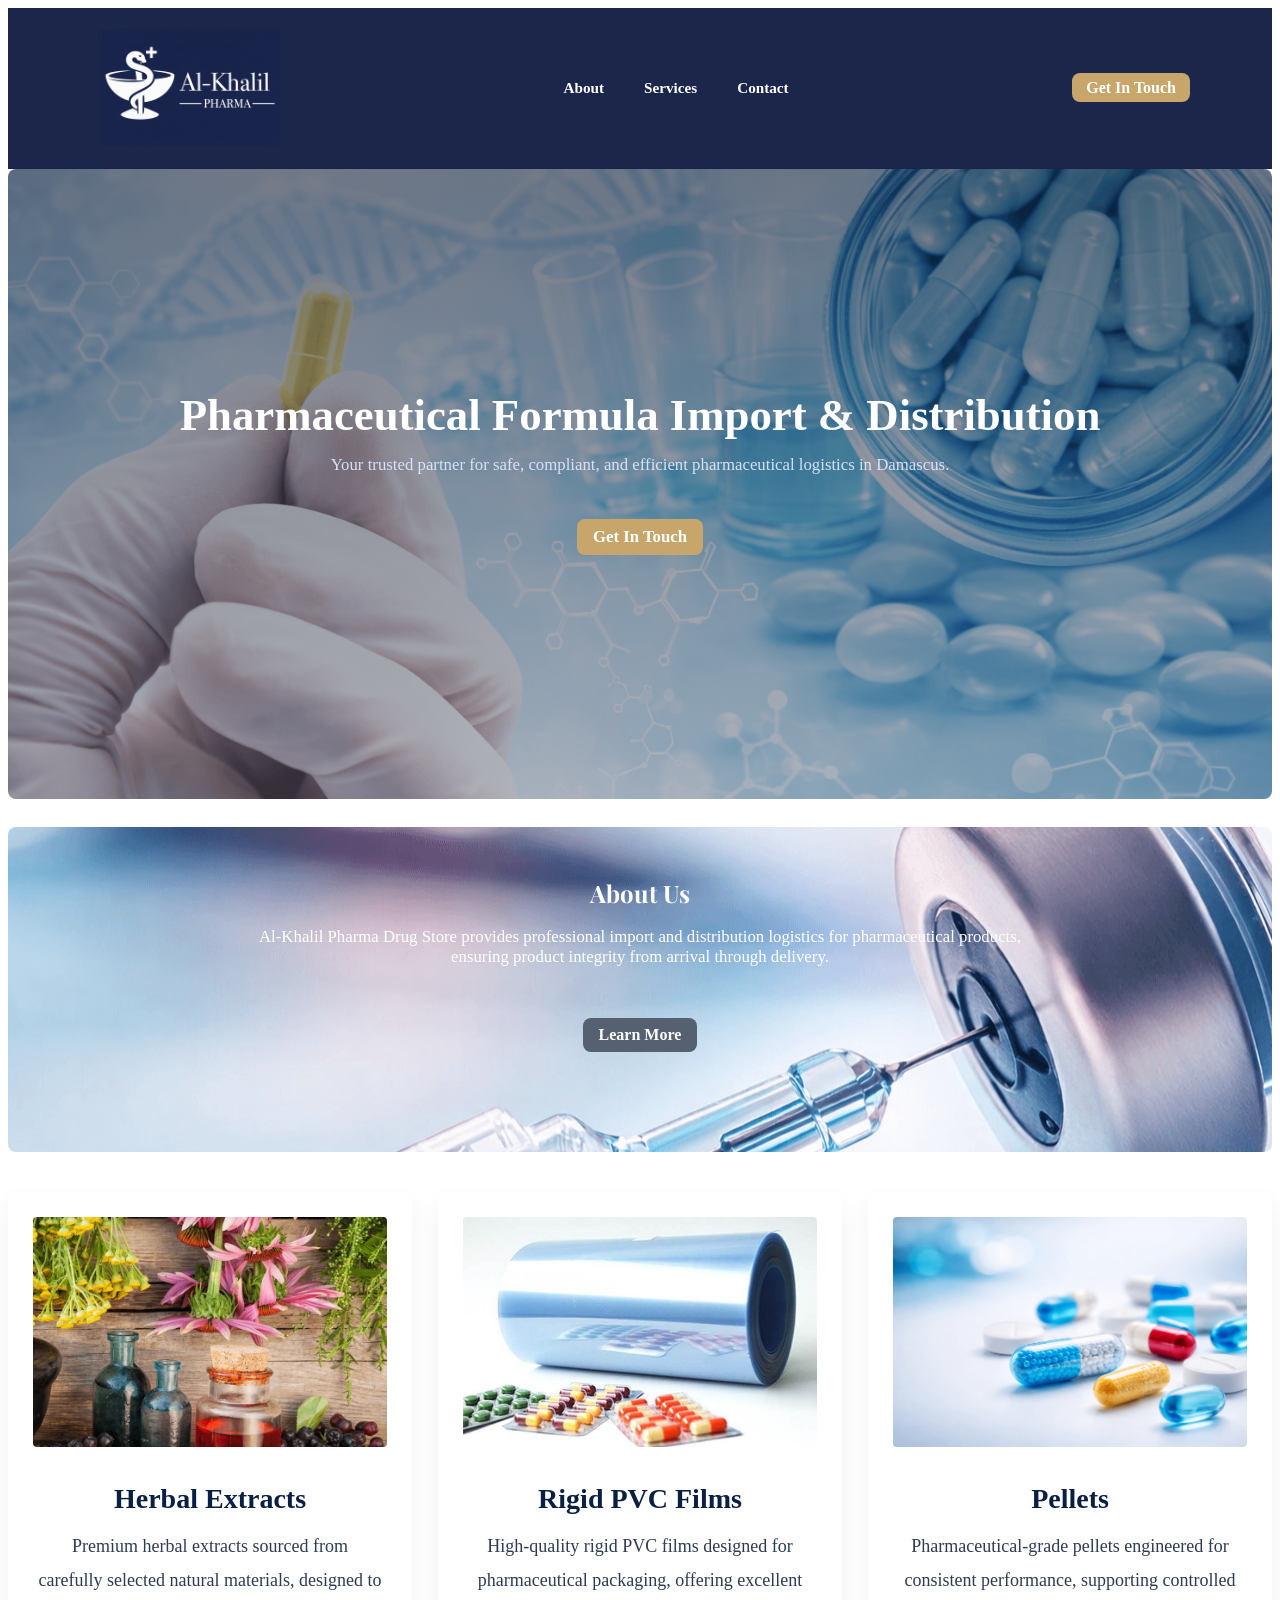
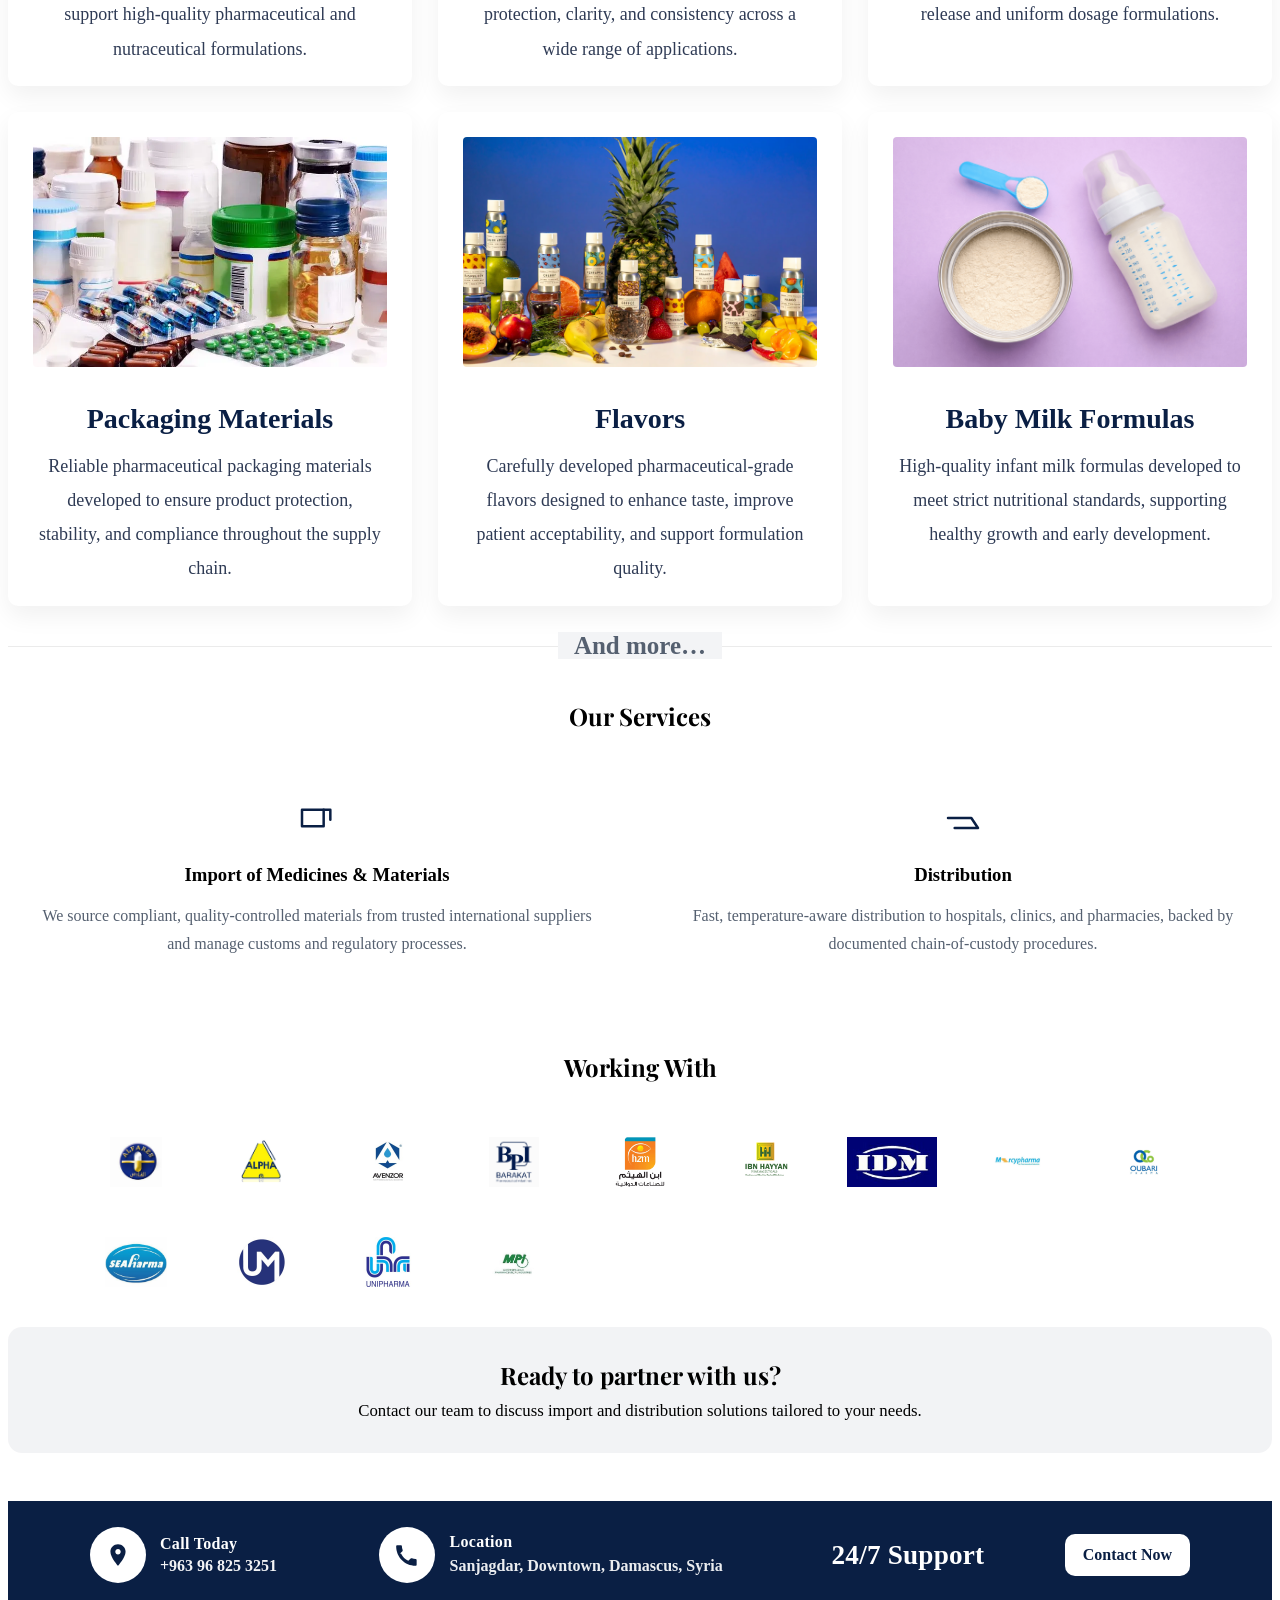
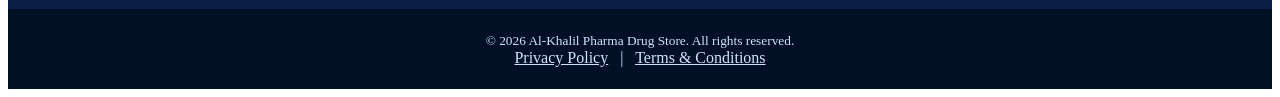
==== commit 7717d497: "Add files via upload" ====
--- a/index.html
+++ b/index.html
@@ -3,21 +3,21 @@
 <head>
 <meta charset="utf-8">
 <meta name="viewport" content="width=device-width, initial-scale=1">
-<meta name="description" content="Al-Khalil Pharma Warehouse — secure pharmaceutical import and distribution services in Damascus.">
+<meta name="description" content="Al-Khalil Pharma Drug Store — secure pharmaceutical import and distribution services in Damascus.">
 <meta name="theme-color" content="#0A1F44">
-<title>Al-Khalil Pharma Warehouse</title>
+<title>Al-Khalil Pharma Drug Store</title>
 
 <link rel="preconnect" href="https://fonts.googleapis.com">
 <link rel="preconnect" href="https://fonts.gstatic.com" crossorigin>
 <link href="https://fonts.googleapis.com/css2?family=Inter:wght@300;400;600;700&family=Playfair+Display:wght@600;700&display=swap" rel="stylesheet">
-<link rel="stylesheet" href="./css/style.css?v=28">
+<link rel="stylesheet" href="./css/style.css?v=26">
 </head>
 <body>
 <header role="banner">
   <div class="wrap">
     <div id="logo">
       <a href="index.html" aria-label="Home">
-        <img src="images/logon.png" alt="Al-Khalil Pharma logo">
+        <img src="images/logon.png" alt=" logo">
       </a>
     </div>
 
@@ -55,7 +55,7 @@
 <section id="about">
     <h2 style="color: white;">About Us</h2>
     <p class="lead">
-        Al-Khalil Pharma Warehouse provides professional import and distribution logistics 
+         Al-Khalil Pharma Drug Store provides professional import and distribution logistics 
         for pharmaceutical products, ensuring product integrity from arrival through delivery.
     </p>
     <div class="abouthref">
@@ -158,7 +158,7 @@
         <img src="images/sea.png" alt="SeaPharma">
         <img src="images/ultramedica.png" alt="UltraMedica">
         <img src="images/unifarma.png" alt="UniPharma">
-        <img src="images/mpi.jpg" alt="MPI">
+        <img src="images/mpi.png" alt="MPI">
     </div>
     </div>
 <section class="center-cta">
@@ -213,7 +213,13 @@
 </section>
 <footer>
     <div class="wrap0">
-        <small>© 2026 Al-Khalil Pharma Warehouse. All rights reserved.</small>
+        <small>© 2026 Al-Khalil Pharma Drug Store. All rights reserved.</small>
+        <br>
+      <div class="links">
+        <a href="privacy.html" style="color: #cfe3ff;">Privacy Policy</a>
+        &nbsp; | &nbsp;
+        <a href="terms.html" style="color: #cfe3ff;">Terms & Conditions</a>
+      </div>
     </div>
 </footer>
 
